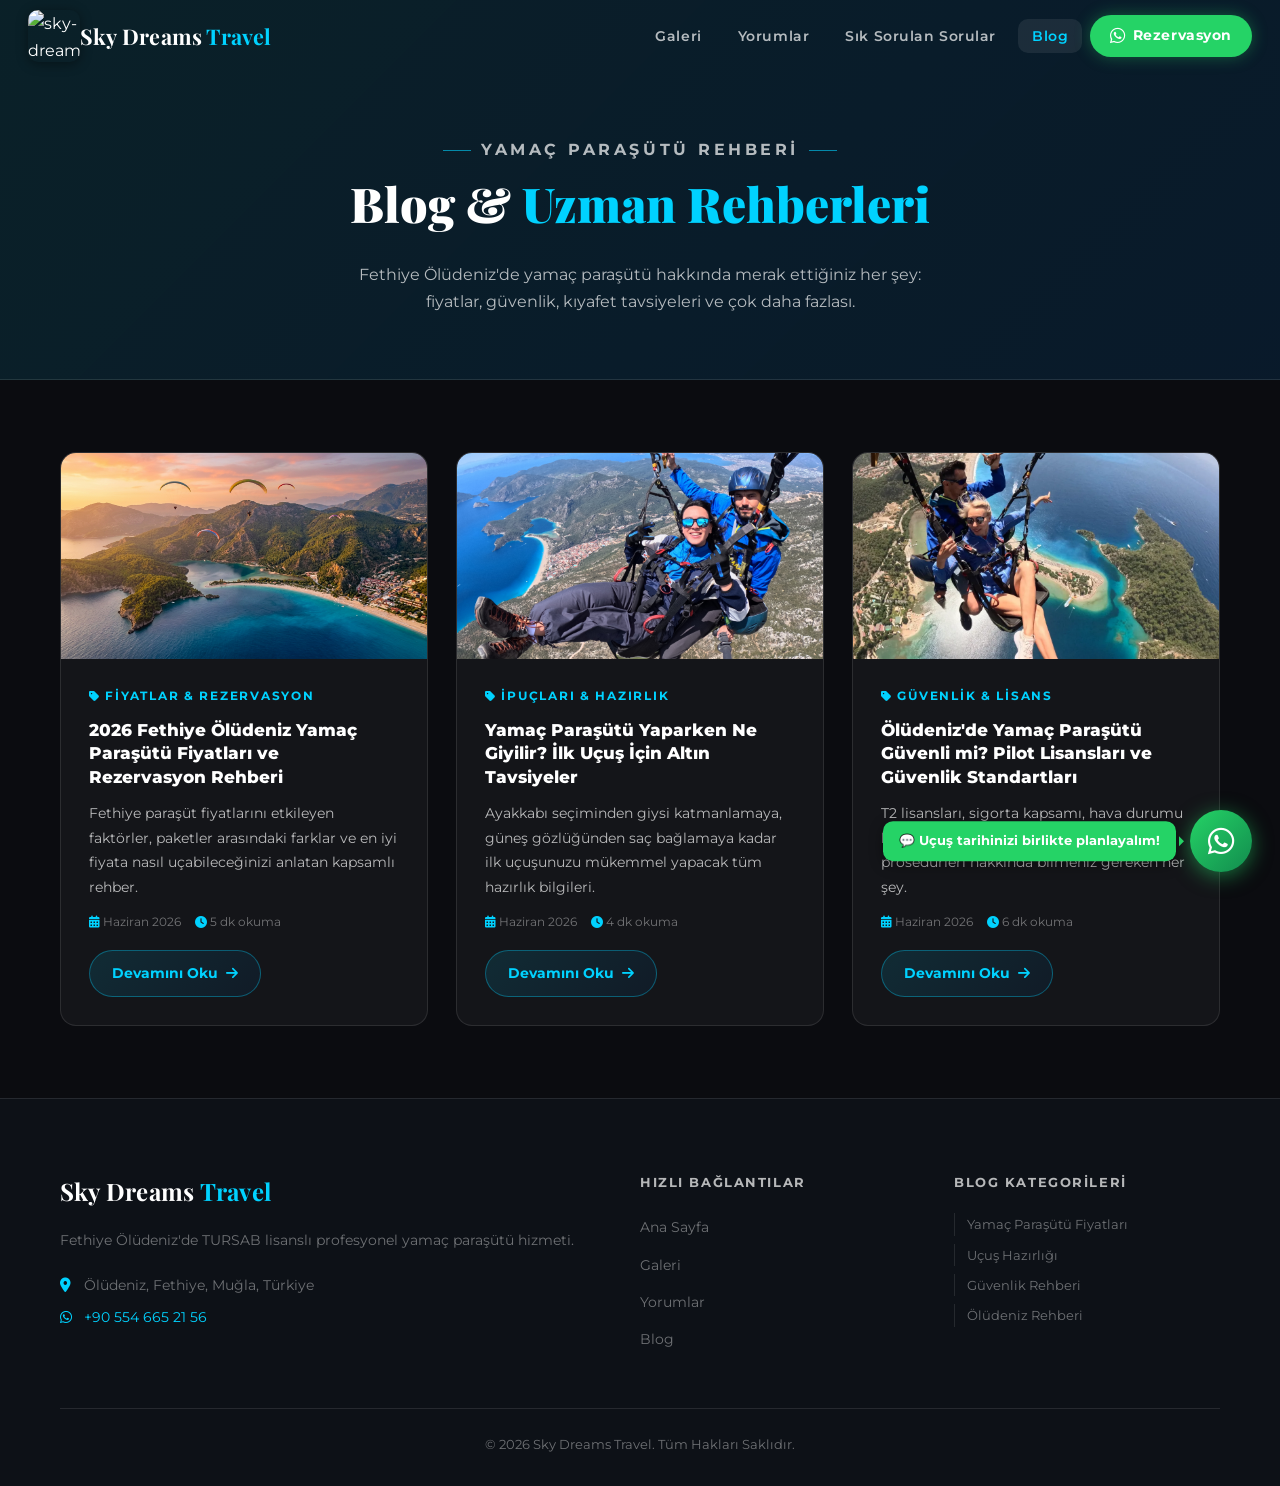
==== blog.html @ 9249b902 "Ilk yukleme" ====
<!DOCTYPE html>
<html lang="tr">
<head>
  <meta charset="UTF-8" />
  <meta name="viewport" content="width=device-width, initial-scale=1.0" />
  <title>Yamaç Paraşütü Blog & Rehberi | Fethiye Ölüdeniz Paragliding | Sky Dreams Travel</title>
  <meta name="description" content="Fethiye Ölüdeniz yamaç paraşütü hakkında her şey: 2026 fiyatları, kıyafet rehberi, güvenlik standartları ve uçuş ipuçları. Sky Dreams Travel uzman blog." />
  <meta name="robots" content="index, follow" />
  <link rel="canonical" href="https://www.skydreamstravel.com/blog.html" />
  <meta property="og:title" content="Yamaç Paraşütü Blog | Fethiye Ölüdeniz Rehberi" />
  <meta property="og:description" content="Ölüdeniz paragliding hakkında fiyatlar, güvenlik, kıyafet ve ipuçları." />
  <meta property="og:url" content="https://www.skydreamstravel.com/blog.html" />
  <meta property="og:type" content="website" />
  <link rel="preconnect" href="https://fonts.googleapis.com" />
  <link rel="preconnect" href="https://fonts.gstatic.com" crossorigin />
  <link href="https://fonts.googleapis.com/css2?family=Montserrat:wght@300;400;600;700;800;900&family=Playfair+Display:wght@700;900&display=swap" rel="stylesheet" />
  <link rel="stylesheet" href="https://cdnjs.cloudflare.com/ajax/libs/font-awesome/6.5.0/css/all.min.css" crossorigin="anonymous" referrerpolicy="no-referrer" />
  <link rel="stylesheet" href="style.css" />
  <link rel="icon" type="image/png" href="assets/favicon.png" />

  <script type="application/ld+json">
  {
    "@context": "https://schema.org",
    "@type": "Blog",
    "name": "Sky Dreams Travel – Yamaç Paraşütü Blog",
    "url": "https://www.skydreamstravel.com/blog.html",
    "description": "Fethiye Ölüdeniz yamaç paraşütü hakkında fiyatlar, güvenlik, kıyafet ve uçuş rehberleri.",
    "publisher": {
      "@type": "Organization",
      "name": "Sky Dreams Travel",
      "url": "https://www.skydreamstravel.com"
    }
  }
  </script>

  <style>
    /* ── Blog-only ek stiller ── */
    .blog-hero {
      background: linear-gradient(135deg, rgba(0,210,255,0.10) 0%, rgba(0,87,163,0.18) 100%);
      border-bottom: 1px solid var(--border);
      padding: calc(var(--nav-h) + 64px) 0 64px;
      text-align: center;
    }
    .blog-hero h1 { font-family: var(--font-display); font-size: clamp(2rem,5vw,3rem); font-weight:900; margin-bottom:16px; }
    .blog-hero p  { color: var(--white-70); font-size:1rem; max-width:580px; margin:0 auto; }

    .blog-grid {
      display: grid;
      grid-template-columns: repeat(auto-fit, minmax(300px,1fr));
      gap: 28px;
      padding: 72px 0;
    }

    .blog-card {
      background: var(--bg-card);
      border: 1px solid var(--border);
      border-radius: var(--radius);
      overflow: hidden;
      transition: var(--transition);
      display: flex;
      flex-direction: column;
    }
    .blog-card:hover {
      border-color: var(--border-glow);
      transform: translateY(-6px);
      box-shadow: var(--shadow-glow);
    }
    .blog-card-img {
      width:100%; aspect-ratio:16/9; object-fit:cover;
      background: linear-gradient(135deg,#071a3a,#0b3d72);
    }
    .blog-card-body { padding: 28px; flex:1; display:flex; flex-direction:column; gap:12px; }
    .blog-card-cat {
      font-size:0.72rem; font-weight:700; letter-spacing:0.15em; text-transform:uppercase;
      color: var(--blue-neon);
    }
    .blog-card-body h2 { font-size:1.05rem; font-weight:800; color:var(--white); line-height:1.4; }
    .blog-card-body p  { font-size:0.88rem; color:var(--white-70); line-height:1.75; flex:1; }
    .blog-card-meta {
      font-size:0.75rem; color:var(--white-40);
      display:flex; align-items:center; gap:14px;
    }
    .blog-card-meta i { color:var(--blue-neon); }
    .btn-read-more {
      display:inline-flex; align-items:center; gap:8px;
      padding:11px 22px; border-radius:var(--radius-pill);
      font-size:0.85rem; font-weight:700;
      background: linear-gradient(135deg,rgba(0,210,255,0.12),rgba(0,87,163,0.10));
      border: 1.5px solid var(--border-glow);
      color: var(--blue-neon);
      transition: var(--transition);
      align-self: flex-start;
      margin-top:6px;
    }
    .btn-read-more:hover {
      background: var(--blue-neon); color: var(--bg-dark);
      box-shadow: 0 0 20px rgba(0,210,255,0.4);
    }
  </style>
</head>
<body>

  <!-- NAVBAR -->
  <header id="header" role="banner">
    <nav class="navbar" aria-label="Ana Navigasyon">
      <a href="index.html" class="nav-logo" aria-label="Sky Dreams Travel Ana Sayfa">
        <img src="assets/logo.png" alt="sky-dreams-travel-logo" width="36" height="36" loading="eager" />
        <span class="logo-text">Sky Dreams <em>Travel</em></span>
      </a>
      <button class="nav-toggle" id="navToggle" aria-label="Menüyü Aç/Kapat" aria-expanded="false" aria-controls="navMenu">
        <span></span><span></span><span></span>
      </button>
      <ul class="nav-menu" id="navMenu" role="menubar">
        <li role="none"><a href="index.html#gallery" role="menuitem">Galeri</a></li>
        <li role="none"><a href="index.html#reviews" role="menuitem">Yorumlar</a></li>
        <li role="none"><a href="index.html#faq" role="menuitem">Sık Sorulan Sorular</a></li>
        <li role="none"><a href="blog.html" role="menuitem" class="active">Blog</a></li>
        <li role="none" class="nav-cta">
          <a href="https://wa.me/905546652156?text=Merhaba%2C%20rezervasyon%20yapmak%20istiyorum." target="_blank" rel="noopener noreferrer" class="btn-whatsapp-nav">
            <i class="fab fa-whatsapp"></i> Rezervasyon
          </a>
        </li>
      </ul>
    </nav>
  </header>

  <!-- BLOG HERO -->
  <div class="blog-hero">
    <div class="container">
      <p class="section-pretitle">Yamaç Paraşütü Rehberi</p>
      <h1>Blog & <span class="accent">Uzman Rehberleri</span></h1>
      <p>Fethiye Ölüdeniz'de yamaç paraşütü hakkında merak ettiğiniz her şey: fiyatlar, güvenlik, kıyafet tavsiyeleri ve çok daha fazlası.</p>
    </div>
  </div>

  <!-- BLOG CARDS -->
  <main id="blog-main">
    <div class="container">
      <div class="blog-grid">

        <!-- Kart 1 -->
        <article class="blog-card reveal" itemscope itemtype="https://schema.org/BlogPosting">
          <img class="blog-card-img" src="assets/gen-1.jpg" alt="Fethiye Ölüdeniz yamaç paraşütü fiyatları 2026 rehberi" loading="lazy" />
          <div class="blog-card-body">
            <span class="blog-card-cat"><i class="fas fa-tag"></i> Fiyatlar & Rezervasyon</span>
            <h2 itemprop="headline">2026 Fethiye Ölüdeniz Yamaç Paraşütü Fiyatları ve Rezervasyon Rehberi</h2>
            <p>Fethiye paraşüt fiyatlarını etkileyen faktörler, paketler arasındaki farklar ve en iyi fiyata nasıl uçabileceğinizi anlatan kapsamlı rehber.</p>
            <div class="blog-card-meta">
              <span><i class="fas fa-calendar-alt"></i> Haziran 2026</span>
              <span><i class="fas fa-clock"></i> 5 dk okuma</span>
            </div>
            <a href="fethiye-yamac-parasutu-fiyatlari-2026.html" class="btn-read-more">Devamını Oku <i class="fas fa-arrow-right"></i></a>
          </div>
        </article>

        <!-- Kart 2 -->
        <article class="blog-card reveal reveal-delay-1" itemscope itemtype="https://schema.org/BlogPosting">
          <img class="blog-card-img" src="assets/gen-3.jpg" alt="Yamaç paraşütü yaparken ne giyilir kıyafet rehberi" loading="lazy" />
          <div class="blog-card-body">
            <span class="blog-card-cat"><i class="fas fa-tag"></i> İpuçları & Hazırlık</span>
            <h2 itemprop="headline">Yamaç Paraşütü Yaparken Ne Giyilir? İlk Uçuş İçin Altın Tavsiyeler</h2>
            <p>Ayakkabı seçiminden giysi katmanlamaya, güneş gözlüğünden saç bağlamaya kadar ilk uçuşunuzu mükemmel yapacak tüm hazırlık bilgileri.</p>
            <div class="blog-card-meta">
              <span><i class="fas fa-calendar-alt"></i> Haziran 2026</span>
              <span><i class="fas fa-clock"></i> 4 dk okuma</span>
            </div>
            <a href="yamac-parasutu-kiyafet-rehberi.html" class="btn-read-more">Devamını Oku <i class="fas fa-arrow-right"></i></a>
          </div>
        </article>

        <!-- Kart 3 -->
        <article class="blog-card reveal reveal-delay-2" itemscope itemtype="https://schema.org/BlogPosting">
          <img class="blog-card-img" src="assets/gen-4.jpg" alt="Ölüdeniz yamaç paraşütü güvenlik standartları pilot lisansları" loading="lazy" />
          <div class="blog-card-body">
            <span class="blog-card-cat"><i class="fas fa-tag"></i> Güvenlik & Lisans</span>
            <h2 itemprop="headline">Ölüdeniz'de Yamaç Paraşütü Güvenli mi? Pilot Lisansları ve Güvenlik Standartları</h2>
            <p>T2 lisansları, sigorta kapsamı, hava durumu kontrolleri ve tandem uçuşta güvenlik prosedürleri hakkında bilmeniz gereken her şey.</p>
            <div class="blog-card-meta">
              <span><i class="fas fa-calendar-alt"></i> Haziran 2026</span>
              <span><i class="fas fa-clock"></i> 6 dk okuma</span>
            </div>
            <a href="oludeniz-yamac-parasutu-guvenli-mi.html" class="btn-read-more">Devamını Oku <i class="fas fa-arrow-right"></i></a>
          </div>
        </article>

      </div>
    </div>
  </main>

  <!-- FOOTER -->
  <footer id="footer" role="contentinfo">
    <div class="container">
      <div class="footer-grid">
        <div class="footer-brand">
          <span class="logo-text footer-logo">Sky Dreams <em>Travel</em></span>
          <p>Fethiye Ölüdeniz'de TURSAB lisanslı profesyonel yamaç paraşütü hizmeti.</p>
          <address>
            <p><i class="fas fa-map-marker-alt"></i> Ölüdeniz, Fethiye, Muğla, Türkiye</p>
            <p><i class="fab fa-whatsapp"></i> <a href="https://wa.me/905546652156" target="_blank" rel="noopener noreferrer">+90 554 665 21 56</a></p>
          </address>
        </div>
        <nav class="footer-nav" aria-label="Footer Navigasyon">
          <h4>Hızlı Bağlantılar</h4>
          <ul>
            <li><a href="index.html">Ana Sayfa</a></li>
            <li><a href="index.html#gallery">Galeri</a></li>
            <li><a href="index.html#reviews">Yorumlar</a></li>
            <li><a href="blog.html">Blog</a></li>
          </ul>
        </nav>
        <div class="footer-keywords">
          <h4>Blog Kategorileri</h4>
          <ul>
            <li>Yamaç Paraşütü Fiyatları</li>
            <li>Uçuş Hazırlığı</li>
            <li>Güvenlik Rehberi</li>
            <li>Ölüdeniz Rehberi</li>
          </ul>
        </div>
      </div>
      <div class="footer-bottom">
        <p>&copy; 2026 Sky Dreams Travel. Tüm Hakları Saklıdır.</p>
      </div>
    </div>
  </footer>

  <a href="https://wa.me/905546652156?text=Merhaba%2C%20rezervasyon%20yapmak%20istiyorum." target="_blank" rel="noopener noreferrer" id="floatingWhatsapp" class="floating-whatsapp" aria-label="WhatsApp">
    <i class="fab fa-whatsapp"></i>
    <span class="floating-whatsapp-tooltip">Hemen Yaz!</span>
  </a>

  <script src="script.js" defer></script>
</body>
</html>
---- style.css ----
/* ════════════════════════════════════════════════════════════
   SKY DREAMS TRAVEL — PREMIUM DARK CSS
   Fethiye Ölüdeniz Paragliding | Mobile-First | Glassmorphism
   ════════════════════════════════════════════════════════════ */

/* ─── CUSTOM PROPERTIES ─────────────────────────────────── */
:root {
  --bg-dark:        #0b0c10;
  --bg-dark-2:      #0d1117;
  --bg-card:        rgba(255, 255, 255, 0.04);
  --bg-card-hover:  rgba(255, 255, 255, 0.08);
  --blue-neon:      #00d2ff;
  --blue-mid:       #0099cc;
  --blue-deep:      #0057a3;
  --gold:           #f5c542;
  --gold-light:     #ffe08a;
  --teal:           #00f5d4;
  --red-accent:     #ff4f5a;
  --white:          #ffffff;
  --white-70:       rgba(255,255,255,0.70);
  --white-40:       rgba(255,255,255,0.40);
  --white-15:       rgba(255,255,255,0.15);
  --white-08:       rgba(255,255,255,0.08);
  --border:         rgba(255,255,255,0.10);
  --border-glow:    rgba(0,210,255,0.35);
  --shadow-card:    0 8px 32px rgba(0,0,0,0.55);
  --shadow-glow:    0 0 28px rgba(0,210,255,0.40), 0 8px 32px rgba(0,0,0,0.60);
  --shadow-gold:    0 0 28px rgba(245,197,66,0.45), 0 8px 32px rgba(0,0,0,0.60);
  --radius:         16px;
  --radius-sm:      10px;
  --radius-pill:    50px;
  --font-body:      'Montserrat', sans-serif;
  --font-display:   'Playfair Display', serif;
  --nav-h:          72px;
  --transition:     all 0.35s cubic-bezier(0.25, 0.46, 0.45, 0.94);
  --whatsapp-green: #25d366;
  --whatsapp-dark:  #128c4e;
}

/* ─── RESET & BASE ───────────────────────────────────────── */
*, *::before, *::after { box-sizing: border-box; margin: 0; padding: 0; }

html {
  scroll-behavior: smooth;
  font-size: 16px;
  -webkit-text-size-adjust: 100%;
}

body {
  font-family: var(--font-body);
  background-color: var(--bg-dark);
  color: var(--white);
  line-height: 1.7;
  overflow-x: hidden;
  -webkit-font-smoothing: antialiased;
}

img { display: block; max-width: 100%; height: auto; }
a { color: inherit; text-decoration: none; }
ul { list-style: none; }
button { cursor: pointer; border: none; background: none; font-family: inherit; }
address { font-style: normal; }
details { list-style: none; }
details summary::-webkit-details-marker { display: none; }
figure { margin: 0; }

/* Screen-reader only */
.sr-only {
  position: absolute; width: 1px; height: 1px;
  padding: 0; margin: -1px; overflow: hidden;
  clip: rect(0,0,0,0); white-space: nowrap; border: 0;
}

/* ─── SCROLLBAR ──────────────────────────────────────────── */
::-webkit-scrollbar { width: 6px; }
::-webkit-scrollbar-track { background: var(--bg-dark); }
::-webkit-scrollbar-thumb { background: var(--blue-neon); border-radius: 3px; }

/* ─── SELECTION ──────────────────────────────────────────── */
::selection { background: var(--blue-neon); color: var(--bg-dark); }

/* ─── UTILITY ────────────────────────────────────────────── */
.container {
  width: 100%;
  max-width: 1200px;
  margin: 0 auto;
  padding: 0 20px;
}

.accent { color: var(--blue-neon); }
.text-muted { color: var(--white-40); }

/* ─── SECTION SHARED ─────────────────────────────────────── */
section {
  padding: 96px 0;
  position: relative;
}

.section-header {
  text-align: center;
  margin-bottom: 60px;
}

.section-pretitle {
  display: inline-block;
  font-size: 0.78rem;
  font-weight: 700;
  letter-spacing: 0.22em;
  text-transform: uppercase;
  color: var(--blue-neon);
  margin-bottom: 14px;
  position: relative;
}
.section-pretitle::before,
.section-pretitle::after {
  content: '';
  position: absolute;
  top: 50%;
  width: 28px;
  height: 1px;
  background: var(--blue-neon);
  opacity: 0.6;
}
.section-pretitle::before { right: calc(100% + 10px); }
.section-pretitle::after  { left:  calc(100% + 10px); }

.section-header h2 {
  font-size: clamp(1.8rem, 4vw, 2.8rem);
  font-weight: 800;
  line-height: 1.2;
  margin-bottom: 16px;
}

.section-desc {
  font-size: 0.95rem;
  color: var(--white-70);
  max-width: 560px;
  margin: 0 auto;
}

/* Scroll-reveal shared */
.reveal {
  opacity: 0;
  transform: translateY(40px);
  transition: opacity 0.7s ease, transform 0.7s ease;
}
.reveal.visible {
  opacity: 1;
  transform: translateY(0);
}
.reveal-delay-1 { transition-delay: 0.1s; }
.reveal-delay-2 { transition-delay: 0.2s; }
.reveal-delay-3 { transition-delay: 0.3s; }
.reveal-delay-4 { transition-delay: 0.4s; }
.reveal-delay-5 { transition-delay: 0.5s; }

/* ════════════════════════════════════════════════════════════
   HEADER / NAVBAR
   ════════════════════════════════════════════════════════════ */
#header {
  position: fixed;
  top: 0; left: 0; right: 0;
  z-index: 1000;
  height: var(--nav-h);
  transition: var(--transition);
}

#header.scrolled {
  background: rgba(11, 12, 16, 0.92);
  backdrop-filter: blur(20px);
  -webkit-backdrop-filter: blur(20px);
  border-bottom: 1px solid var(--border);
  box-shadow: 0 4px 24px rgba(0,0,0,0.4);
}

.navbar {
  display: flex;
  align-items: center;
  justify-content: space-between;
  height: var(--nav-h);
  padding: 0 28px;
  max-width: 1300px;
  margin: 0 auto;
}

.nav-logo {
  display: flex;
  align-items: center;
  z-index: 1001;
}
.nav-logo img {
  height: 52px;
  width: auto;
  max-height: 52px;
  object-fit: contain;
  display: block;
  border-radius: 10px;
  /* JPG logo için arka plan ve kenar yumuşatma */
  box-shadow: 0 2px 12px rgba(0,0,0,0.4);
}

.logo-text {
  font-family: var(--font-display);
  font-size: 1.35rem;
  font-weight: 700;
  color: var(--white);
  letter-spacing: 0.01em;
}
.logo-text em {
  font-style: normal;
  color: var(--blue-neon);
}

.nav-menu {
  display: flex;
  align-items: center;
  gap: 8px;
}

.nav-menu li a {
  font-size: 0.88rem;
  font-weight: 600;
  letter-spacing: 0.04em;
  padding: 8px 14px;
  border-radius: var(--radius-sm);
  color: var(--white-70);
  transition: var(--transition);
}
.nav-menu li a:hover,
.nav-menu li a.active {
  color: var(--blue-neon);
  background: var(--white-08);
}

/* Nav CTA */
.nav-cta a.btn-whatsapp-nav {
  display: flex;
  align-items: center;
  gap: 7px;
  padding: 9px 20px;
  background: var(--whatsapp-green);
  color: var(--white);
  border-radius: var(--radius-pill);
  font-size: 0.88rem;
  font-weight: 700;
  transition: var(--transition);
  box-shadow: 0 0 16px rgba(37,211,102,0.35);
}
.nav-cta a.btn-whatsapp-nav:hover {
  background: var(--whatsapp-dark);
  transform: translateY(-2px);
  box-shadow: 0 4px 24px rgba(37,211,102,0.5);
}
.nav-cta a.btn-whatsapp-nav i { font-size: 1.1rem; }

/* Hamburger */
.nav-toggle {
  display: none;
  flex-direction: column;
  gap: 5px;
  padding: 8px;
  z-index: 1001;
}
.nav-toggle span {
  display: block;
  width: 24px;
  height: 2px;
  background: var(--white);
  border-radius: 2px;
  transition: var(--transition);
}
.nav-toggle.open span:nth-child(1) { transform: translateY(7px) rotate(45deg); }
.nav-toggle.open span:nth-child(2) { opacity: 0; transform: scaleX(0); }
.nav-toggle.open span:nth-child(3) { transform: translateY(-7px) rotate(-45deg); }

/* ════════════════════════════════════════════════════════════
   HERO SECTION
   ════════════════════════════════════════════════════════════ */
#hero {
  position: relative;
  min-height: 100svh;
  display: flex;
  align-items: center;
  justify-content: center;
  overflow: hidden;
  padding: 0;
}

.hero-bg {
  position: absolute;
  inset: 0;
  z-index: 0;
}
.hero-bg-img {
  width: 100%;
  height: 100%;
  object-fit: cover;
  object-position: center 30%;
  /* Placeholder gradient when image is empty */
  background: linear-gradient(
    135deg,
    #040611 0%,
    #071a3a 30%,
    #0b3d72 55%,
    #0d5fa8 75%,
    #00a8cc 100%
  );
  filter: brightness(0.55);
}

.hero-overlay {
  position: absolute;
  inset: 0;
  background: linear-gradient(
    to bottom,
    rgba(11,12,16,0.15) 0%,
    rgba(11,12,16,0.30) 40%,
    rgba(11,12,16,0.80) 80%,
    rgba(11,12,16,1.00) 100%
  );
}

/* Animated floating particles behind hero */
#hero::before {
  content: '';
  position: absolute;
  inset: 0;
  z-index: 1;
  background:
    radial-gradient(ellipse 600px 400px at 20% 30%, rgba(0,210,255,0.08) 0%, transparent 70%),
    radial-gradient(ellipse 400px 300px at 80% 70%, rgba(0,87,163,0.12) 0%, transparent 70%);
  pointer-events: none;
}

.hero-content {
  position: relative;
  z-index: 2;
  text-align: center;
  padding: calc(var(--nav-h) + 40px) 20px 80px;
  max-width: 860px;
  margin: 0 auto;
}

.hero-pretitle {
  font-size: 0.78rem;
  font-weight: 700;
  letter-spacing: 0.28em;
  text-transform: uppercase;
  color: var(--blue-neon);
  margin-bottom: 24px;
  opacity: 0;
  animation: fadeInUp 0.7s ease 0.2s forwards;
}

.hero-h1 {
  font-family: var(--font-display);
  font-size: clamp(2.8rem, 8vw, 5.5rem);
  font-weight: 900;
  line-height: 1.08;
  margin-bottom: 24px;
  color: var(--white);
  opacity: 0;
  animation: fadeInUp 0.8s ease 0.4s forwards;
}
.hero-h1 .accent {
  background: linear-gradient(135deg, var(--blue-neon) 0%, var(--teal) 100%);
  -webkit-background-clip: text;
  -webkit-text-fill-color: transparent;
  background-clip: text;
  filter: drop-shadow(0 0 20px rgba(0,210,255,0.6));
}

.hero-subtitle {
  font-size: clamp(0.95rem, 2vw, 1.15rem);
  color: var(--white-70);
  margin-bottom: 40px;
  line-height: 1.8;
  opacity: 0;
  animation: fadeInUp 0.8s ease 0.6s forwards;
}
.hero-subtitle strong { color: var(--white); }

.hero-actions {
  display: flex;
  gap: 16px;
  justify-content: center;
  flex-wrap: wrap;
  margin-bottom: 48px;
  opacity: 0;
  animation: fadeInUp 0.8s ease 0.8s forwards;
}

/* ─── BUTTONS ────────────────────────────────────────────── */
.btn-primary {
  display: inline-flex;
  align-items: center;
  gap: 10px;
  padding: 16px 36px;
  border-radius: var(--radius-pill);
  font-weight: 800;
  font-size: 1rem;
  letter-spacing: 0.03em;
  transition: var(--transition);
  white-space: nowrap;
}

.btn-whatsapp-hero {
  background: linear-gradient(135deg, #25d366 0%, #128c4e 100%);
  color: var(--white);
  box-shadow: 0 0 24px rgba(37,211,102,0.45), 0 4px 16px rgba(0,0,0,0.4);
}
.btn-whatsapp-hero:hover {
  transform: translateY(-3px) scale(1.03);
  box-shadow: 0 0 40px rgba(37,211,102,0.65), 0 8px 24px rgba(0,0,0,0.5);
}
.btn-whatsapp-hero i { font-size: 1.3rem; }

.btn-secondary {
  display: inline-flex;
  align-items: center;
  gap: 10px;
  padding: 15px 32px;
  border-radius: var(--radius-pill);
  font-weight: 700;
  font-size: 1rem;
  border: 1.5px solid var(--border-glow);
  color: var(--white-70);
  background: var(--white-08);
  backdrop-filter: blur(8px);
  -webkit-backdrop-filter: blur(8px);
  transition: var(--transition);
}
.btn-secondary:hover {
  background: var(--white-15);
  color: var(--blue-neon);
  border-color: var(--blue-neon);
  transform: translateY(-2px);
}

/* Hero Badges */
.hero-badges {
  display: flex;
  justify-content: center;
  gap: 20px;
  flex-wrap: wrap;
  opacity: 0;
  animation: fadeInUp 0.8s ease 1.0s forwards;
}

.badge {
  display: flex;
  align-items: center;
  gap: 8px;
  padding: 10px 20px;
  background: var(--white-08);
  backdrop-filter: blur(12px);
  -webkit-backdrop-filter: blur(12px);
  border: 1px solid var(--border);
  border-radius: var(--radius-pill);
  font-size: 0.82rem;
  font-weight: 600;
  color: var(--white-70);
  transition: var(--transition);
}
.badge i { color: var(--blue-neon); font-size: 1rem; }
.badge:hover { border-color: var(--blue-neon); color: var(--white); }

/* Scroll hint */
.hero-scroll-hint {
  position: absolute;
  bottom: 36px;
  left: 50%;
  transform: translateX(-50%);
  z-index: 2;
}
.hero-scroll-hint span {
  display: block;
  width: 24px;
  height: 40px;
  border: 2px solid var(--white-40);
  border-radius: 12px;
  position: relative;
}
.hero-scroll-hint span::after {
  content: '';
  position: absolute;
  top: 6px;
  left: 50%;
  transform: translateX(-50%);
  width: 4px;
  height: 8px;
  background: var(--blue-neon);
  border-radius: 2px;
  animation: scrollDot 1.8s ease-in-out infinite;
}

/* ════════════════════════════════════════════════════════════
   STATS / COUNTER SECTION
   ════════════════════════════════════════════════════════════ */
#stats {
  padding: 0;
  background: linear-gradient(135deg, rgba(0,210,255,0.06) 0%, rgba(0,87,163,0.10) 100%);
  border-top: 1px solid var(--border);
  border-bottom: 1px solid var(--border);
}

.stats-bar {
  display: flex;
  justify-content: space-around;
  flex-wrap: wrap;
  gap: 0;
  padding: 0;
}

.stat-item {
  flex: 1;
  min-width: 160px;
  text-align: center;
  padding: 44px 24px;
  position: relative;
}
.stat-item:not(:last-child)::after {
  content: '';
  position: absolute;
  right: 0;
  top: 25%;
  height: 50%;
  width: 1px;
  background: var(--border);
}

.stat-number {
  font-family: var(--font-display);
  font-size: clamp(2rem, 5vw, 3rem);
  font-weight: 900;
  color: var(--blue-neon);
  line-height: 1;
  margin-bottom: 8px;
  filter: drop-shadow(0 0 12px rgba(0,210,255,0.5));
}
.stat-label {
  font-size: 0.82rem;
  font-weight: 600;
  letter-spacing: 0.06em;
  text-transform: uppercase;
  color: var(--white-70);
}

/* ════════════════════════════════════════════════════════════
   WHY US — PREMIUM REDESIGN
   ════════════════════════════════════════════════════════════ */
#why-us {
  background: var(--bg-dark-2);
  position: relative;
  overflow: hidden;
  padding-bottom: 112px;
}

/* Dekoratif orb arka planları */
.why-us-bg {
  position: absolute;
  inset: 0;
  pointer-events: none;
  z-index: 0;
}
.why-us-orb {
  position: absolute;
  border-radius: 50%;
  filter: blur(80px);
  opacity: 0;
  transition: opacity 1.2s ease;
}
.why-us-orb--1 {
  width: 600px; height: 600px;
  top: -180px; right: -180px;
  background: radial-gradient(circle, rgba(0,210,255,0.10) 0%, transparent 70%);
}
.why-us-orb--2 {
  width: 400px; height: 400px;
  bottom: -100px; left: -100px;
  background: radial-gradient(circle, rgba(0,87,163,0.14) 0%, transparent 70%);
}
.why-us-orb--3 {
  width: 300px; height: 300px;
  top: 50%; left: 50%;
  transform: translate(-50%, -50%);
  background: radial-gradient(circle, rgba(0,245,212,0.06) 0%, transparent 70%);
}
#why-us.orbs-visible .why-us-orb { opacity: 1; }

/* Section chip (pill label) */
.section-chip {
  display: inline-flex;
  align-items: center;
  gap: 8px;
  padding: 8px 20px;
  border-radius: var(--radius-pill);
  background: linear-gradient(135deg, rgba(0,210,255,0.12), rgba(0,245,212,0.06));
  border: 1px solid rgba(0,210,255,0.30);
  font-size: 0.78rem;
  font-weight: 700;
  letter-spacing: 0.18em;
  text-transform: uppercase;
  color: var(--blue-neon);
  margin-bottom: 20px;
}
.section-chip i { font-size: 0.9rem; }

/* Features grid */
.features-grid {
  display: grid;
  grid-template-columns: repeat(3, 1fr);
  gap: 20px;
  position: relative;
  z-index: 1;
}

/* ─── Feature Card ───────────────────────────────────────── */
.feature-card {
  background: rgba(255,255,255,0.03);
  backdrop-filter: blur(16px);
  -webkit-backdrop-filter: blur(16px);
  border: 1px solid rgba(255,255,255,0.08);
  border-radius: 20px;
  padding: 32px 28px 28px;
  position: relative;
  overflow: hidden;
  display: flex;
  flex-direction: column;
  gap: 16px;
  cursor: default;
  /* Stagger başlangıç durumu — JS ile .fc-visible eklenir */
  opacity: 0;
  transform: translateY(36px);
  transition: opacity 0.6s ease, transform 0.6s cubic-bezier(0.22,1,0.36,1),
              border-color 0.35s ease, box-shadow 0.35s ease, background 0.35s ease;
}
.feature-card.fc-visible {
  opacity: 1;
  transform: translateY(0);
}

/* Hovered parlama çizgisi */
.feature-card::before {
  content: '';
  position: absolute;
  top: 0; left: 10%; right: 10%;
  height: 1px;
  background: linear-gradient(90deg, transparent, var(--blue-neon), transparent);
  opacity: 0;
  transition: opacity 0.4s ease, left 0.4s ease, right 0.4s ease;
}

/* Köşe glow efekti */
.feature-card::after {
  content: '';
  position: absolute;
  inset: -1px;
  border-radius: 21px;
  background: linear-gradient(135deg, rgba(0,210,255,0.0), rgba(0,210,255,0.12), transparent);
  opacity: 0;
  transition: opacity 0.4s ease;
  pointer-events: none;
}

.feature-card:hover {
  background: rgba(255,255,255,0.055);
  border-color: rgba(0,210,255,0.28);
  box-shadow: 0 20px 60px rgba(0,0,0,0.5), 0 0 0 1px rgba(0,210,255,0.10), inset 0 1px 0 rgba(255,255,255,0.06);
  transform: translateY(-8px);
}
.feature-card.fc-visible:hover { transform: translateY(-8px); }
.feature-card:hover::before { opacity: 1; left: 0; right: 0; }
.feature-card:hover::after  { opacity: 1; }

/* Numara rozeti */
.feature-num {
  position: absolute;
  top: 20px; right: 22px;
  font-family: var(--font-display);
  font-size: 3.2rem;
  font-weight: 900;
  color: rgba(0,210,255,0.06);
  line-height: 1;
  letter-spacing: -0.03em;
  transition: color 0.35s ease;
  pointer-events: none;
  user-select: none;
}
.feature-card:hover .feature-num { color: rgba(0,210,255,0.12); }

/* İkon sarmalayıcı + ikon */
.feature-icon-wrap {
  width: fit-content;
}
.feature-icon {
  width: 52px; height: 52px;
  border-radius: 14px;
  background: linear-gradient(135deg, rgba(0,210,255,0.14) 0%, rgba(0,87,163,0.08) 100%);
  border: 1px solid rgba(0,210,255,0.22);
  display: flex; align-items: center; justify-content: center;
  font-size: 1.35rem;
  color: var(--blue-neon);
  transition: var(--transition);
  position: relative;
}
.feature-icon::after {
  content: '';
  position: absolute;
  inset: -3px;
  border-radius: 17px;
  background: linear-gradient(135deg, rgba(0,210,255,0.2), transparent);
  opacity: 0;
  transition: opacity 0.35s ease;
}
.feature-card:hover .feature-icon {
  background: linear-gradient(135deg, rgba(0,210,255,0.22) 0%, rgba(0,87,163,0.15) 100%);
  box-shadow: 0 0 20px rgba(0,210,255,0.35), 0 6px 16px rgba(0,0,0,0.3);
  transform: scale(1.08) rotate(-3deg);
  border-color: rgba(0,210,255,0.45);
}
.feature-card:hover .feature-icon::after { opacity: 1; }

/* Metin alanı */
.feature-body { flex: 1; }
.feature-body h3 {
  font-size: 1.05rem;
  font-weight: 700;
  color: var(--white);
  margin-bottom: 8px;
  transition: color 0.3s ease;
}
.feature-card:hover .feature-body h3 { color: var(--blue-neon); }
.feature-body p {
  font-size: 0.875rem;
  color: var(--white-40);
  line-height: 1.78;
  transition: color 0.3s ease;
}
.feature-card:hover .feature-body p { color: var(--white-70); }

/* ─── Güven Şeridi ───────────────────────────────────────── */
.why-us-trust-strip {
  display: flex;
  align-items: center;
  justify-content: center;
  gap: 0;
  flex-wrap: wrap;
  margin-top: 56px;
  padding: 24px 32px;
  background: rgba(255,255,255,0.03);
  border: 1px solid rgba(255,255,255,0.07);
  border-radius: 18px;
  position: relative;
  z-index: 1;
  /* Başlangıç animasyon durumu */
  opacity: 0;
  transform: translateY(24px);
  transition: opacity 0.7s ease 0.5s, transform 0.7s ease 0.5s;
}
.why-us-trust-strip.ts-visible {
  opacity: 1;
  transform: translateY(0);
}

.trust-item {
  display: flex;
  align-items: center;
  gap: 10px;
  padding: 8px 28px;
  font-size: 0.88rem;
  color: var(--white-70);
}
.trust-item i {
  color: var(--blue-neon);
  font-size: 1.1rem;
  flex-shrink: 0;
}
.trust-item strong { color: var(--white); font-weight: 700; }

.trust-divider {
  width: 1px;
  height: 32px;
  background: rgba(255,255,255,0.10);
  flex-shrink: 0;
}

@media (max-width: 1024px) {
  .features-grid { grid-template-columns: repeat(2, 1fr); }
}

@media (max-width: 640px) {
  .features-grid { grid-template-columns: 1fr; }
  .trust-divider { display: none; }
  .trust-item { padding: 6px 16px; font-size: 0.82rem; }
  .why-us-trust-strip { padding: 20px 16px; gap: 4px 0; }
}

/* ════════════════════════════════════════════════════════════
   PACKAGES
   ════════════════════════════════════════════════════════════ */
#packages {
  background: var(--bg-dark);
  position: relative;
}
#packages::after {
  content: '';
  position: absolute;
  bottom: -1px; left: 0; right: 0;
  height: 2px;
  background: linear-gradient(90deg, transparent, var(--blue-neon), transparent);
  opacity: 0.3;
}

.packages-grid {
  display: grid;
  grid-template-columns: repeat(auto-fit, minmax(290px, 1fr));
  gap: 28px;
  align-items: start;
}

.package-card {
  background: var(--bg-card);
  backdrop-filter: blur(16px);
  -webkit-backdrop-filter: blur(16px);
  border: 1px solid var(--border);
  border-radius: var(--radius);
  padding: 36px 28px;
  position: relative;
  transition: transform 0.4s cubic-bezier(0.25,0.46,0.45,0.94), box-shadow 0.4s ease, border-color 0.4s ease;
  overflow: hidden;
}

.package-card:hover {
  transform: translateY(-10px);
  box-shadow: var(--shadow-glow);
  border-color: var(--border-glow);
}

/* Featured card */
.package-featured {
  background: linear-gradient(160deg, rgba(0,210,255,0.08) 0%, rgba(0,87,163,0.10) 100%);
  border-color: rgba(0,210,255,0.30);
  box-shadow: 0 0 40px rgba(0,210,255,0.12), var(--shadow-card);
}
.package-featured:hover {
  box-shadow: 0 0 60px rgba(0,210,255,0.25), var(--shadow-glow);
}

/* Shimmer top border on featured */
.package-featured::before {
  content: '';
  position: absolute;
  top: 0; left: 0; right: 0;
  height: 2px;
  background: linear-gradient(90deg, var(--blue-neon), var(--teal), var(--blue-neon));
  background-size: 200% 100%;
  animation: shimmerBorder 3s linear infinite;
}

.package-badge {
  display: inline-block;
  font-size: 0.7rem;
  font-weight: 700;
  letter-spacing: 0.12em;
  text-transform: uppercase;
  padding: 4px 14px;
  border-radius: var(--radius-pill);
  background: var(--white-08);
  border: 1px solid var(--border);
  color: var(--white-70);
  margin-bottom: 20px;
}
.badge-gold { background: rgba(245,197,66,0.15); border-color: rgba(245,197,66,0.40); color: var(--gold); }
.badge-red  { background: rgba(255,79,90,0.15);  border-color: rgba(255,79,90,0.40);  color: var(--red-accent); }

.package-icon {
  font-size: 2rem;
  color: var(--blue-neon);
  margin-bottom: 16px;
  transition: var(--transition);
}
.package-card:hover .package-icon { transform: scale(1.15) rotate(-5deg); }
.package-featured .package-icon { color: var(--blue-neon); filter: drop-shadow(0 0 8px var(--blue-neon)); }

.package-name {
  font-size: 1.35rem;
  font-weight: 800;
  margin-bottom: 4px;
  color: var(--white);
}
.package-subtitle {
  font-size: 0.82rem;
  color: var(--blue-neon);
  font-weight: 600;
  letter-spacing: 0.05em;
  margin-bottom: 24px;
  text-transform: uppercase;
}

.package-features {
  list-style: none;
  margin-bottom: 28px;
  display: flex;
  flex-direction: column;
  gap: 12px;
}
.package-features li {
  display: flex;
  align-items: center;
  gap: 10px;
  font-size: 0.9rem;
  color: var(--white-70);
}
.package-features li i.fa-check { color: var(--teal); font-size: 0.8rem; }
.package-features li i.fa-times { color: var(--white-40); font-size: 0.8rem; }
.package-features li i.fa-times ~ * { opacity: 0.5; }

.btn-package {
  display: flex;
  align-items: center;
  justify-content: center;
  gap: 8px;
  width: 100%;
  padding: 14px 24px;
  border-radius: var(--radius-pill);
  font-weight: 700;
  font-size: 0.95rem;
  background: linear-gradient(135deg, rgba(37,211,102,0.15), rgba(18,140,78,0.15));
  border: 1.5px solid rgba(37,211,102,0.4);
  color: #25d366;
  transition: var(--transition);
}
.btn-package:hover {
  background: linear-gradient(135deg, #25d366, #128c4e);
  color: var(--white);
  border-color: #25d366;
  transform: translateY(-2px);
  box-shadow: 0 6px 20px rgba(37,211,102,0.4);
}
.btn-package-gold {
  background: linear-gradient(135deg, rgba(245,197,66,0.15), rgba(245,197,66,0.08));
  border-color: rgba(245,197,66,0.5);
  color: var(--gold);
}
.btn-package-gold:hover {
  background: linear-gradient(135deg, var(--gold), #e5a510);
  color: var(--bg-dark);
  border-color: var(--gold);
  box-shadow: 0 6px 20px rgba(245,197,66,0.4);
}

.packages-note {
  text-align: center;
  margin-top: 36px;
  font-size: 0.88rem;
  color: var(--white-40);
}
.packages-note i { color: var(--blue-neon); margin-right: 6px; }

/* ════════════════════════════════════════════════════════════
   GALLERY — Instagram Kare Grid
   ════════════════════════════════════════════════════════════ */
#gallery {
  background: var(--bg-dark-2);
  overflow: hidden;
}

/* ─── Galeri Wrapper: Üstte 2 video | Altta slider ─── */
.gallery-wrapper {
  display: flex;
  flex-direction: column;
  gap: 12px;
}

/* ─── Satır 1: İki Video Yan Yana ─── */
.gallery-videos-row {
  display: grid;
  grid-template-columns: 1fr 1fr;
  gap: 14px;
  align-items: stretch;
  max-width: 700px;
  margin: 0 auto;
  width: 100%;
}
.gallery-videos-row .gallery-reel {
  flex: 1;
}
.gallery-videos-row .gallery-reel-video {
  aspect-ratio: 9 / 14;
}

/* ─── Satır 2: Fotoğraf Otomatik Slider ─── */
.gallery-photo-slider {
  overflow: hidden;
  border-radius: var(--radius);
  position: relative;
  cursor: grab;
  user-select: none;
  -webkit-user-select: none;
}
.gallery-photo-slider:active { cursor: grabbing; }
.gallery-photo-track {
  display: flex;
  gap: 10px;
  transition: transform 0.6s cubic-bezier(0.25, 0.46, 0.45, 0.94);
  will-change: transform;
}
.gallery-photo-track .insta-item {
  flex: 0 0 calc(33.333% - 7px);
  aspect-ratio: 1 / 1;
  min-width: 0;
}

@media (max-width: 900px) {
  .gallery-videos-row {
    grid-template-columns: 1fr;
    gap: 10px;
  }
  .gallery-photo-track .insta-item {
    flex: 0 0 calc(50% - 5px);
  }
}
@media (max-width: 520px) {
  .gallery-photo-track .insta-item {
    flex: 0 0 calc(100% - 0px);
  }
}

/* Playlist başlık etiketi */
.gallery-playlist-title {
  display: flex;
  align-items: center;
  gap: 8px;
  font-size: 0.82rem;
  font-weight: 700;
  letter-spacing: 0.12em;
  text-transform: uppercase;
  color: var(--blue-neon);
  margin-bottom: 10px;
}
.gallery-playlist-title i { font-size: 0.9rem; }

/* Playlist nav butonları */
.playlist-btn {
  position: absolute;
  top: 50%;
  transform: translateY(-50%);
  z-index: 10;
  width: 36px; height: 36px;
  border-radius: 50%;
  background: rgba(0,0,0,0.65);
  backdrop-filter: blur(6px);
  border: 1px solid rgba(0,210,255,0.35);
  color: var(--white);
  font-size: 0.85rem;
  display: flex; align-items: center; justify-content: center;
  cursor: pointer;
  transition: background 0.2s ease, border-color 0.2s ease;
}
.playlist-btn:hover { background: rgba(0,210,255,0.25); border-color: var(--blue-neon); }
.playlist-prev { left: 10px; }
.playlist-next { right: 10px; }

/* Nokta indikatörler */
.playlist-dots {
  position: absolute;
  bottom: 52px;
  left: 50%;
  transform: translateX(-50%);
  z-index: 10;
  display: flex;
  gap: 6px;
}
.playlist-dot {
  width: 7px; height: 7px;
  border-radius: 50%;
  background: var(--white-40);
  transition: background 0.2s ease, transform 0.2s ease;
  cursor: pointer;
}
.playlist-dot.active {
  background: var(--blue-neon);
  transform: scale(1.3);
}

/* ─── Tekil Reel kartı ───────────────────────────────────── */
.gallery-reel {
  position: relative;
  border-radius: var(--radius);
  overflow: hidden;
  background: #000;
  flex: 1;
  cursor: pointer;
  box-shadow: 0 8px 32px rgba(0,0,0,0.6);
  transition: transform 0.3s ease, box-shadow 0.3s ease;
}
.gallery-reel:hover {
  transform: translateY(-4px);
  box-shadow: 0 12px 40px rgba(0,210,255,0.2), 0 8px 32px rgba(0,0,0,0.7);
}

.gallery-reel-label {
  position: absolute;
  top: 12px;
  left: 12px;
  right: 12px;
  z-index: 5;
  display: inline-flex;
  align-items: center;
  gap: 6px;
  padding: 5px 12px;
  background: rgba(0, 0, 0, 0.70);
  backdrop-filter: blur(8px);
  border: 1px solid rgba(0, 210, 255, 0.30);
  border-radius: var(--radius-pill);
  font-size: 0.70rem;
  font-weight: 700;
  color: var(--blue-neon);
  letter-spacing: 0.06em;
  pointer-events: none;
  white-space: nowrap;
  overflow: hidden;
  text-overflow: ellipsis;
}
.gallery-reel-label i { font-size: 0.75rem; flex-shrink: 0; }

.gallery-reel-video {
  display: block;
  width: 100%;
  aspect-ratio: 9 / 16;
  object-fit: cover;
  background: #000;
}

/* Ses simgesi — alt orta */
.reel-sound-hint {
  position: absolute;
  bottom: 14px;
  right: 14px;
  z-index: 5;
  width: 32px;
  height: 32px;
  border-radius: 50%;
  background: rgba(0,0,0,0.65);
  backdrop-filter: blur(6px);
  display: flex;
  align-items: center;
  justify-content: center;
  color: var(--white-70);
  font-size: 0.85rem;
  transition: color 0.25s ease, background 0.25s ease;
  pointer-events: none;
}
.gallery-reel.sound-on .reel-sound-hint i::before { content: '\f028'; } /* fa-volume-high */
.gallery-reel.sound-on .reel-sound-hint {
  color: var(--blue-neon);
  background: rgba(0,210,255,0.15);
}

@media (max-width: 480px) {
  .gallery-stack-reel,
  .gallery-stack-playlist { max-width: 100%; }
}

/* 3 sütun × 2 satır — her kare 1:1 */
.insta-grid {
  display: grid;
  grid-template-columns: repeat(3, 1fr);
  gap: 4px;
  border-radius: var(--radius);
  overflow: hidden;
}

.insta-item {
  position: relative;
  aspect-ratio: 1 / 1;
  overflow: hidden;
  cursor: pointer;
  background: var(--bg-dark-2);
  /* Çerçeve efekti */
  border: 2px solid rgba(0, 210, 255, 0.18);
  border-radius: 10px;
  box-shadow: 0 4px 18px rgba(0,0,0,0.5), inset 0 0 0 1px rgba(255,255,255,0.05);
  padding: 4px;
}

.insta-item img {
  width: 100%;
  height: 100%;
  object-fit: contain;   /* Orijinal oran, zoom yok */
  display: block;
  border-radius: 7px;
  background: var(--bg-dark-2);
  /* Zoom animasyonu kaldırıldı */
}
.insta-item:hover img { transform: none; }

/* Hover overlay */
.insta-overlay {
  position: absolute;
  inset: 0;
  background: linear-gradient(
    135deg,
    rgba(0, 210, 255, 0.30) 0%,
    rgba(0, 0, 0, 0.55) 100%
  );
  display: flex;
  align-items: center;
  justify-content: center;
  opacity: 0;
  transition: opacity 0.35s ease;
}
.insta-overlay i {
  font-size: 1.8rem;
  color: var(--white);
  filter: drop-shadow(0 2px 8px rgba(0,0,0,0.6));
  transform: scale(0.7);
  transition: transform 0.35s cubic-bezier(0.34, 1.56, 0.64, 1);
}
.insta-item:hover .insta-overlay { opacity: 1; }
.insta-item:hover .insta-overlay i { transform: scale(1); }

/* İnce kenar çerçevesi — Instagram hissi */
.insta-item::before {
  content: '';
  position: absolute;
  inset: 0;
  border: 1px solid rgba(255,255,255,0.06);
  z-index: 1;
  pointer-events: none;
  transition: border-color 0.3s ease;
}
.insta-item:hover::before { border-color: rgba(0,210,255,0.25); }

@media (max-width: 640px) {
  .insta-grid { grid-template-columns: repeat(3, 1fr); gap: 3px; }
}
@media (max-width: 400px) {
  .insta-grid { grid-template-columns: repeat(2, 1fr); }
}

/* ════════════════════════════════════════════════════════════
   REVIEWS
   ════════════════════════════════════════════════════════════ */
#reviews {
  background: var(--bg-dark);
  position: relative;
  overflow: hidden;
}
#reviews::before {
  content: '';
  position: absolute;
  bottom: -100px; left: -100px;
  width: 500px; height: 500px;
  border-radius: 50%;
  background: radial-gradient(circle, rgba(0,210,255,0.04) 0%, transparent 70%);
  pointer-events: none;
}

.reviews-aggregate {
  display: flex;
  align-items: center;
  justify-content: center;
  gap: 12px;
  margin-top: 16px;
  font-size: 0.95rem;
  color: var(--white-70);
}
.stars { color: var(--gold); letter-spacing: 2px; }

.reviews-grid {
  display: grid;
  grid-template-columns: repeat(auto-fit, minmax(280px, 1fr));
  gap: 24px;
}

.review-card {
  background: var(--bg-card);
  backdrop-filter: blur(12px);
  -webkit-backdrop-filter: blur(12px);
  border: 1px solid var(--border);
  border-radius: var(--radius);
  padding: 32px 28px;
  transition: var(--transition);
  position: relative;
}
.review-card::before {
  content: '"';
  position: absolute;
  top: 16px; right: 24px;
  font-size: 5rem;
  font-family: var(--font-display);
  color: var(--blue-neon);
  opacity: 0.10;
  line-height: 1;
  pointer-events: none;
}
.review-card:hover {
  border-color: var(--border-glow);
  transform: translateY(-4px);
  box-shadow: var(--shadow-glow);
}

/* Yeni kart yapısı */
.review-card-top {
  display: flex;
  align-items: flex-start;
  gap: 14px;
  margin-bottom: 20px;
}

.review-avatar {
  width: 56px; height: 56px;
  border-radius: 50%;
  object-fit: cover;
  border: 2px solid rgba(0,210,255,0.35);
  flex-shrink: 0;
}

.review-meta {
  flex: 1;
  display: flex;
  flex-direction: column;
  gap: 3px;
}
.review-meta strong {
  font-size: 0.97rem;
  font-weight: 700;
  color: var(--white);
}
.review-location {
  font-size: 0.78rem;
  color: var(--white-40);
  display: flex;
  align-items: center;
  gap: 4px;
}
.review-location i { font-size: 0.7rem; color: var(--blue-neon); }

.review-stars { color: var(--gold); font-size: 0.78rem; margin-top: 2px; letter-spacing: 1px; }

.review-badge {
  font-size: 0.68rem;
  font-weight: 700;
  color: var(--teal);
  white-space: nowrap;
  display: flex;
  align-items: center;
  gap: 4px;
  padding: 4px 10px;
  background: rgba(0,245,212,0.08);
  border: 1px solid rgba(0,245,212,0.2);
  border-radius: var(--radius-pill);
  flex-shrink: 0;
  align-self: flex-start;
}
.review-badge i { font-size: 0.7rem; }

.review-card blockquote {
  margin-bottom: 20px;
  border-left: 2px solid var(--border-glow);
  padding-left: 16px;
}
.review-card blockquote p {
  font-size: 0.9rem;
  color: var(--white-70);
  line-height: 1.85;
  font-style: italic;
}

.review-footer-tag {
  font-size: 0.75rem;
  color: var(--white-40);
  display: flex;
  align-items: center;
  gap: 6px;
  padding-top: 16px;
  border-top: 1px solid var(--border);
}
.review-footer-tag i { color: var(--blue-neon); font-size: 0.8rem; }

/* ════════════════════════════════════════════════════════════
   FAQ
   ════════════════════════════════════════════════════════════ */
#faq {
  background: var(--bg-dark-2);
}

.faq-list {
  max-width: 780px;
  margin: 0 auto;
  display: flex;
  flex-direction: column;
  gap: 12px;
}

.faq-item {
  background: var(--bg-card);
  backdrop-filter: blur(12px);
  -webkit-backdrop-filter: blur(12px);
  border: 1px solid var(--border);
  border-radius: var(--radius-sm);
  overflow: hidden;
  transition: border-color 0.3s ease;
}
.faq-item[open] { border-color: var(--border-glow); }

.faq-item summary {
  display: flex;
  align-items: center;
  justify-content: space-between;
  gap: 16px;
  padding: 22px 24px;
  cursor: pointer;
  transition: background 0.3s ease;
  user-select: none;
  -webkit-user-select: none;
}
.faq-item summary:hover { background: var(--white-08); }

.faq-item summary h3 {
  font-size: 0.97rem;
  font-weight: 600;
  color: var(--white-70);
  transition: color 0.3s ease;
  flex: 1;
}
.faq-item[open] summary h3 { color: var(--blue-neon); }

.faq-item summary i {
  font-size: 0.8rem;
  color: var(--blue-neon);
  transition: transform 0.3s ease;
  flex-shrink: 0;
}
.faq-item[open] summary i { transform: rotate(45deg); }

.faq-item > p {
  padding: 0 24px 24px;
  font-size: 0.9rem;
  color: var(--white-70);
  line-height: 1.8;
  border-top: 1px solid var(--border);
  padding-top: 16px;
}

/* ════════════════════════════════════════════════════════════
   CTA SECTION
   ════════════════════════════════════════════════════════════ */
#cta-section {
  background: linear-gradient(
    135deg,
    rgba(0,210,255,0.06) 0%,
    rgba(0,87,163,0.12) 50%,
    rgba(0,245,212,0.06) 100%
  );
  border-top: 1px solid var(--border);
  border-bottom: 1px solid var(--border);
  padding: 100px 0;
}

.cta-box {
  text-align: center;
  max-width: 680px;
  margin: 0 auto;
}
.cta-box h2 {
  font-family: var(--font-display);
  font-size: clamp(2rem, 5vw, 3.2rem);
  font-weight: 900;
  line-height: 1.2;
  margin-bottom: 20px;
}
.cta-box p {
  font-size: 1rem;
  color: var(--white-70);
  margin-bottom: 36px;
}

.btn-cta-whatsapp {
  font-size: 1.1rem;
  padding: 18px 44px;
  background: linear-gradient(135deg, #25d366, #128c4e);
  color: var(--white);
  box-shadow: 0 0 40px rgba(37,211,102,0.4), 0 8px 32px rgba(0,0,0,0.5);
}
.btn-cta-whatsapp:hover {
  transform: translateY(-4px) scale(1.04);
  box-shadow: 0 0 60px rgba(37,211,102,0.6), 0 12px 40px rgba(0,0,0,0.6);
}
.btn-cta-whatsapp i { font-size: 1.4rem; }

/* ════════════════════════════════════════════════════════════
   FOOTER
   ════════════════════════════════════════════════════════════ */
#footer {
  background: var(--bg-dark-2);
  border-top: 1px solid var(--border);
  padding: 72px 0 0;
}

.footer-grid {
  display: grid;
  grid-template-columns: 2fr 1fr 1fr;
  gap: 48px;
  padding-bottom: 56px;
  border-bottom: 1px solid var(--border);
}

.footer-brand .footer-logo {
  display: block;
  font-size: 1.5rem;
  margin-bottom: 16px;
}
.footer-brand p {
  font-size: 0.88rem;
  color: var(--white-40);
  line-height: 1.75;
  margin-bottom: 20px;
}
.footer-brand address p {
  font-size: 0.88rem;
  color: var(--white-40);
  margin-bottom: 8px;
  display: flex;
  align-items: center;
  gap: 8px;
}
.footer-brand address a { color: var(--blue-neon); transition: opacity 0.2s; }
.footer-brand address a:hover { opacity: 0.8; }
.footer-brand address i { color: var(--blue-neon); width: 16px; }

.footer-nav h4,
.footer-keywords h4 {
  font-size: 0.82rem;
  font-weight: 700;
  letter-spacing: 0.12em;
  text-transform: uppercase;
  color: var(--white-70);
  margin-bottom: 20px;
}

.footer-nav ul { display: flex; flex-direction: column; gap: 10px; }
.footer-nav ul li a {
  font-size: 0.9rem;
  color: var(--white-40);
  transition: color 0.2s;
}
.footer-nav ul li a:hover { color: var(--blue-neon); }

.footer-keywords ul { display: flex; flex-direction: column; gap: 8px; }
.footer-keywords ul li {
  font-size: 0.82rem;
  color: var(--white-40);
  padding-left: 12px;
  border-left: 1px solid var(--border);
}

.footer-bottom {
  padding: 24px 0;
  text-align: center;
}
.footer-bottom p {
  font-size: 0.82rem;
  color: var(--white-40);
  margin-bottom: 6px;
}
.footer-seo-text { opacity: 0.5; }

/* ════════════════════════════════════════════════════════════
   FLOATING WHATSAPP BUTTON
   ════════════════════════════════════════════════════════════ */
.floating-whatsapp {
  position: fixed;
  bottom: 28px;
  right: 28px;
  z-index: 999;
  width: 62px;
  height: 62px;
  border-radius: 50%;
  background: linear-gradient(135deg, #25d366, #128c4e);
  color: var(--white);
  display: flex;
  align-items: center;
  justify-content: center;
  font-size: 1.9rem;
  box-shadow: 0 4px 20px rgba(37,211,102,0.5);
  animation: waPulse 2.4s ease-in-out infinite;
  transition: transform 0.3s ease, box-shadow 0.3s ease;
}
.floating-whatsapp:hover {
  transform: scale(1.12);
  box-shadow: 0 6px 30px rgba(37,211,102,0.7);
  animation-play-state: paused;
}

/* Tooltip bubble */
.floating-whatsapp-tooltip {
  position: absolute;
  right: calc(100% + 14px);
  top: 50%;
  transform: translateY(-50%) scale(0.85);
  background: #25d366;
  color: var(--white);
  font-family: var(--font-body);
  font-size: 0.8rem;
  font-weight: 700;
  padding: 9px 16px;
  border-radius: var(--radius-sm);
  white-space: nowrap;
  pointer-events: none;
  opacity: 0;
  transition: opacity 0.3s ease, transform 0.3s ease;
  box-shadow: 0 4px 14px rgba(0,0,0,0.4);
}
.floating-whatsapp-tooltip::after {
  content: '';
  position: absolute;
  right: -8px;
  top: 50%;
  transform: translateY(-50%);
  border: 5px solid transparent;
  border-left-color: #25d366;
  border-right: none;
}

.floating-whatsapp-tooltip.show {
  opacity: 1;
  transform: translateY(-50%) scale(1);
}

/* ════════════════════════════════════════════════════════════
   KEYFRAME ANIMATIONS
   ════════════════════════════════════════════════════════════ */
@keyframes fadeInUp {
  from { opacity: 0; transform: translateY(30px); }
  to   { opacity: 1; transform: translateY(0); }
}

@keyframes scrollDot {
  0%   { opacity: 1; transform: translateX(-50%) translateY(0); }
  80%  { opacity: 0; transform: translateX(-50%) translateY(14px); }
  100% { opacity: 0; transform: translateX(-50%) translateY(14px); }
}

@keyframes waPulse {
  0%, 100% { box-shadow: 0 0 0 0 rgba(37,211,102,0.6); }
  50%       { box-shadow: 0 0 0 14px rgba(37,211,102,0); }
}

@keyframes shimmerBorder {
  0%   { background-position: 0% 0%; }
  100% { background-position: 200% 0%; }
}

/* ════════════════════════════════════════════════════════════
   RESPONSIVE — TABLET  (max 1024px)
   ════════════════════════════════════════════════════════════ */
@media (max-width: 1024px) {
  .footer-grid { grid-template-columns: 1fr 1fr; }
  .footer-brand { grid-column: 1 / -1; }
  .gallery-grid { grid-template-columns: repeat(3, 1fr); }
  .gallery-item--large { grid-column: 1 / 3; }
}

/* ════════════════════════════════════════════════════════════
   RESPONSIVE — MOBILE  (max 768px)
   ════════════════════════════════════════════════════════════ */
@media (max-width: 768px) {
  :root { --nav-h: 64px; }

  section { padding: 72px 0; }

  /* NAV MOBILE */
  .nav-toggle { display: flex; }

  .nav-menu {
    position: fixed;
    top: 0; right: 0; bottom: 0;
    width: 280px;
    background: rgba(11,12,16,0.97);
    backdrop-filter: blur(20px);
    -webkit-backdrop-filter: blur(20px);
    flex-direction: column;
    align-items: stretch;
    justify-content: center;
    gap: 4px;
    padding: 24px;
    border-left: 1px solid var(--border);
    transform: translateX(100%);
    transition: transform 0.4s cubic-bezier(0.25,0.46,0.45,0.94);
    z-index: 1000;
  }
  .nav-menu.open { transform: translateX(0); }

  .nav-menu li a {
    display: block;
    padding: 14px 20px;
    font-size: 1rem;
    border-radius: var(--radius-sm);
  }
  .nav-cta a.btn-whatsapp-nav {
    justify-content: center;
    margin-top: 12px;
    padding: 14px 20px;
  }

  /* HERO */
  .hero-h1 { font-size: clamp(2.2rem, 10vw, 3.5rem); }
  .hero-actions { flex-direction: column; align-items: center; }
  .btn-primary, .btn-secondary { width: 100%; max-width: 320px; justify-content: center; }

  /* STATS */
  .stats-bar { flex-direction: column; }
  .stat-item::after { display: none; }
  .stat-item { padding: 28px 24px; border-bottom: 1px solid var(--border); }
  .stat-item:last-child { border-bottom: none; }

  /* GALLERY */
  .gallery-grid { grid-template-columns: repeat(2, 1fr); }
  .gallery-item--large { grid-column: 1 / -1; grid-row: auto; aspect-ratio: 16/9; }

  /* FOOTER */
  .footer-grid { grid-template-columns: 1fr; gap: 36px; }

  /* FLOATING WA */
  .floating-whatsapp { bottom: 20px; right: 20px; width: 56px; height: 56px; font-size: 1.7rem; }
}

/* ════════════════════════════════════════════════════════════
   RESPONSIVE — SMALL MOBILE  (max 480px)
   ════════════════════════════════════════════════════════════ */
@media (max-width: 480px) {
  .hero-badges { flex-direction: column; align-items: center; }
  .features-grid { grid-template-columns: 1fr; }
  .packages-grid { grid-template-columns: 1fr; }
  .gallery-grid { grid-template-columns: 1fr; }
  .gallery-item--large { aspect-ratio: 4/3; }
  .reviews-grid { grid-template-columns: 1fr; }
  .section-pretitle::before, .section-pretitle::after { display: none; }
}

/* ─── REDUCED MOTION ─────────────────────────────────────── */
@media (prefers-reduced-motion: reduce) {
  *, *::before, *::after {
    animation-duration: 0.01ms !important;
    animation-iteration-count: 1 !important;
    transition-duration: 0.01ms !important;
  }
  html { scroll-behavior: auto; }
}
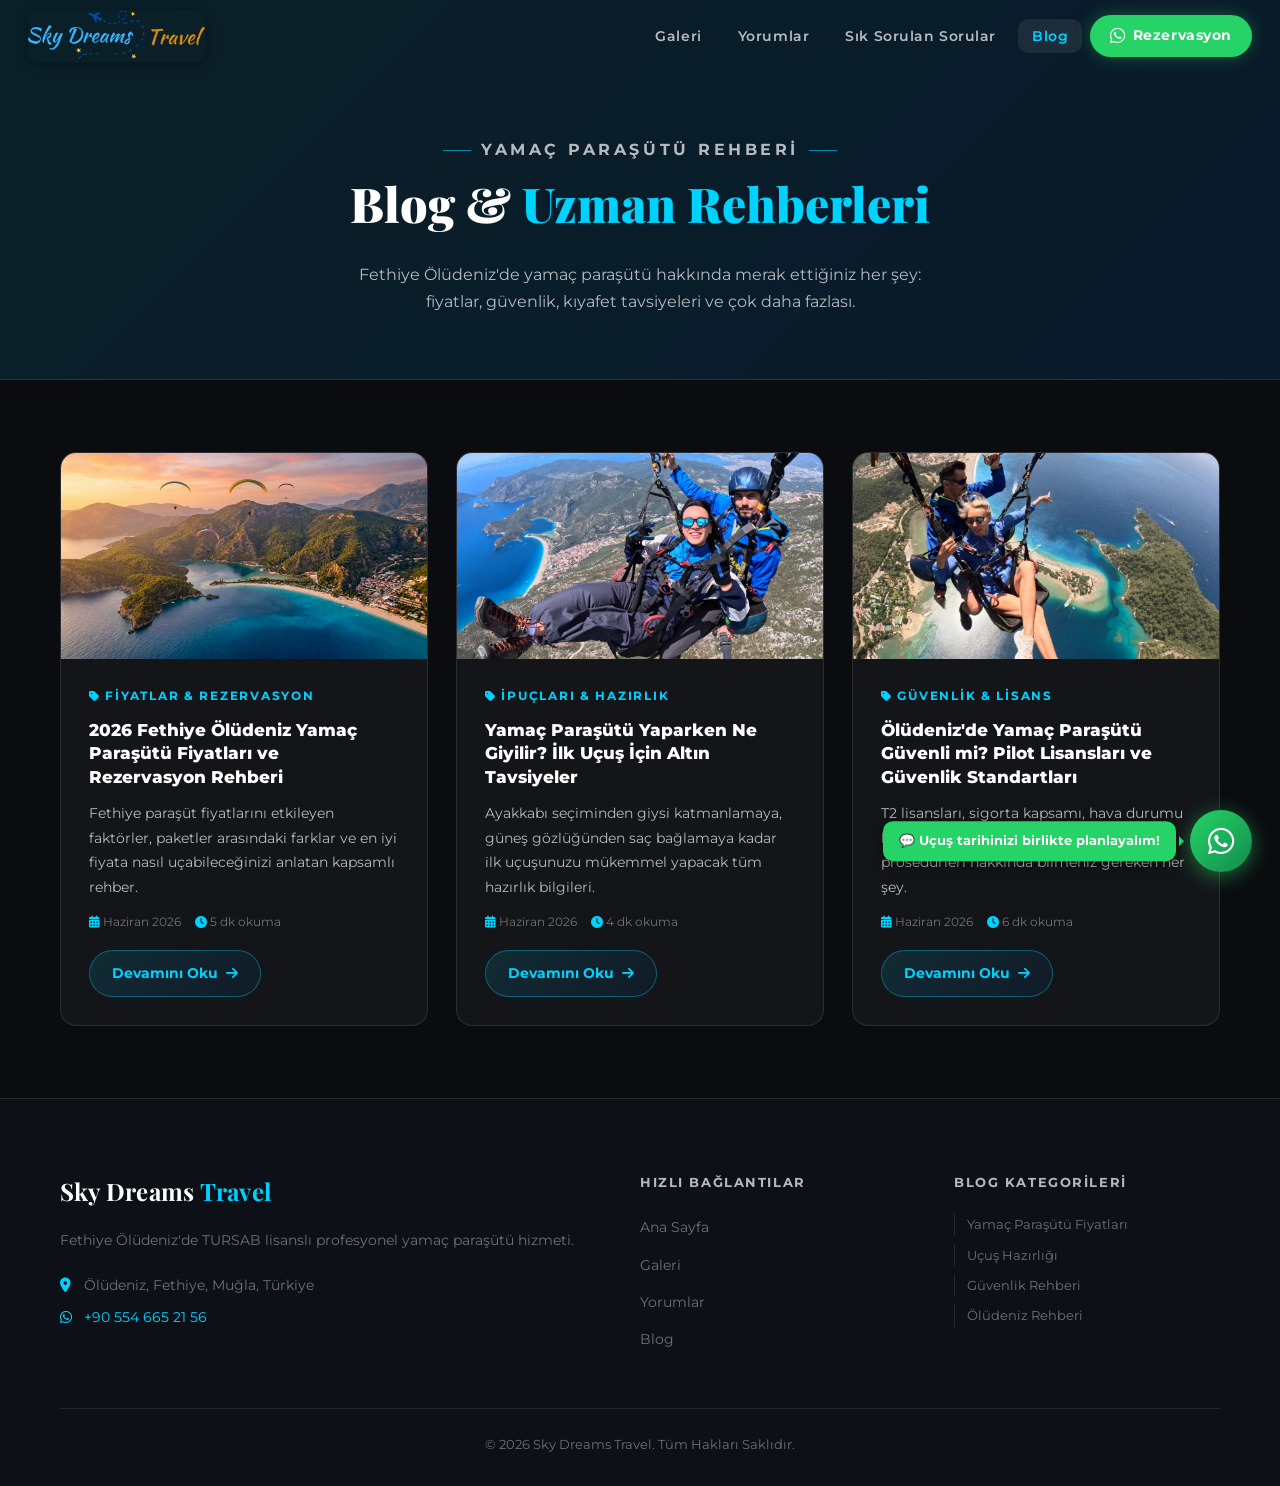
==== commit 47a8e857: "Site güncellendi" ====
--- a/blog.html
+++ b/blog.html
@@ -104,8 +104,7 @@
   <header id="header" role="banner">
     <nav class="navbar" aria-label="Ana Navigasyon">
       <a href="index.html" class="nav-logo" aria-label="Sky Dreams Travel Ana Sayfa">
-        <img src="assets/logo.png" alt="sky-dreams-travel-logo" width="36" height="36" loading="eager" />
-        <span class="logo-text">Sky Dreams <em>Travel</em></span>
+        <img src="assets/sky-logo.jpg" alt="sky-dreams-travel-fethiye-paragliding-logo" loading="eager" />
       </a>
       <button class="nav-toggle" id="navToggle" aria-label="Menüyü Aç/Kapat" aria-expanded="false" aria-controls="navMenu">
         <span></span><span></span><span></span>
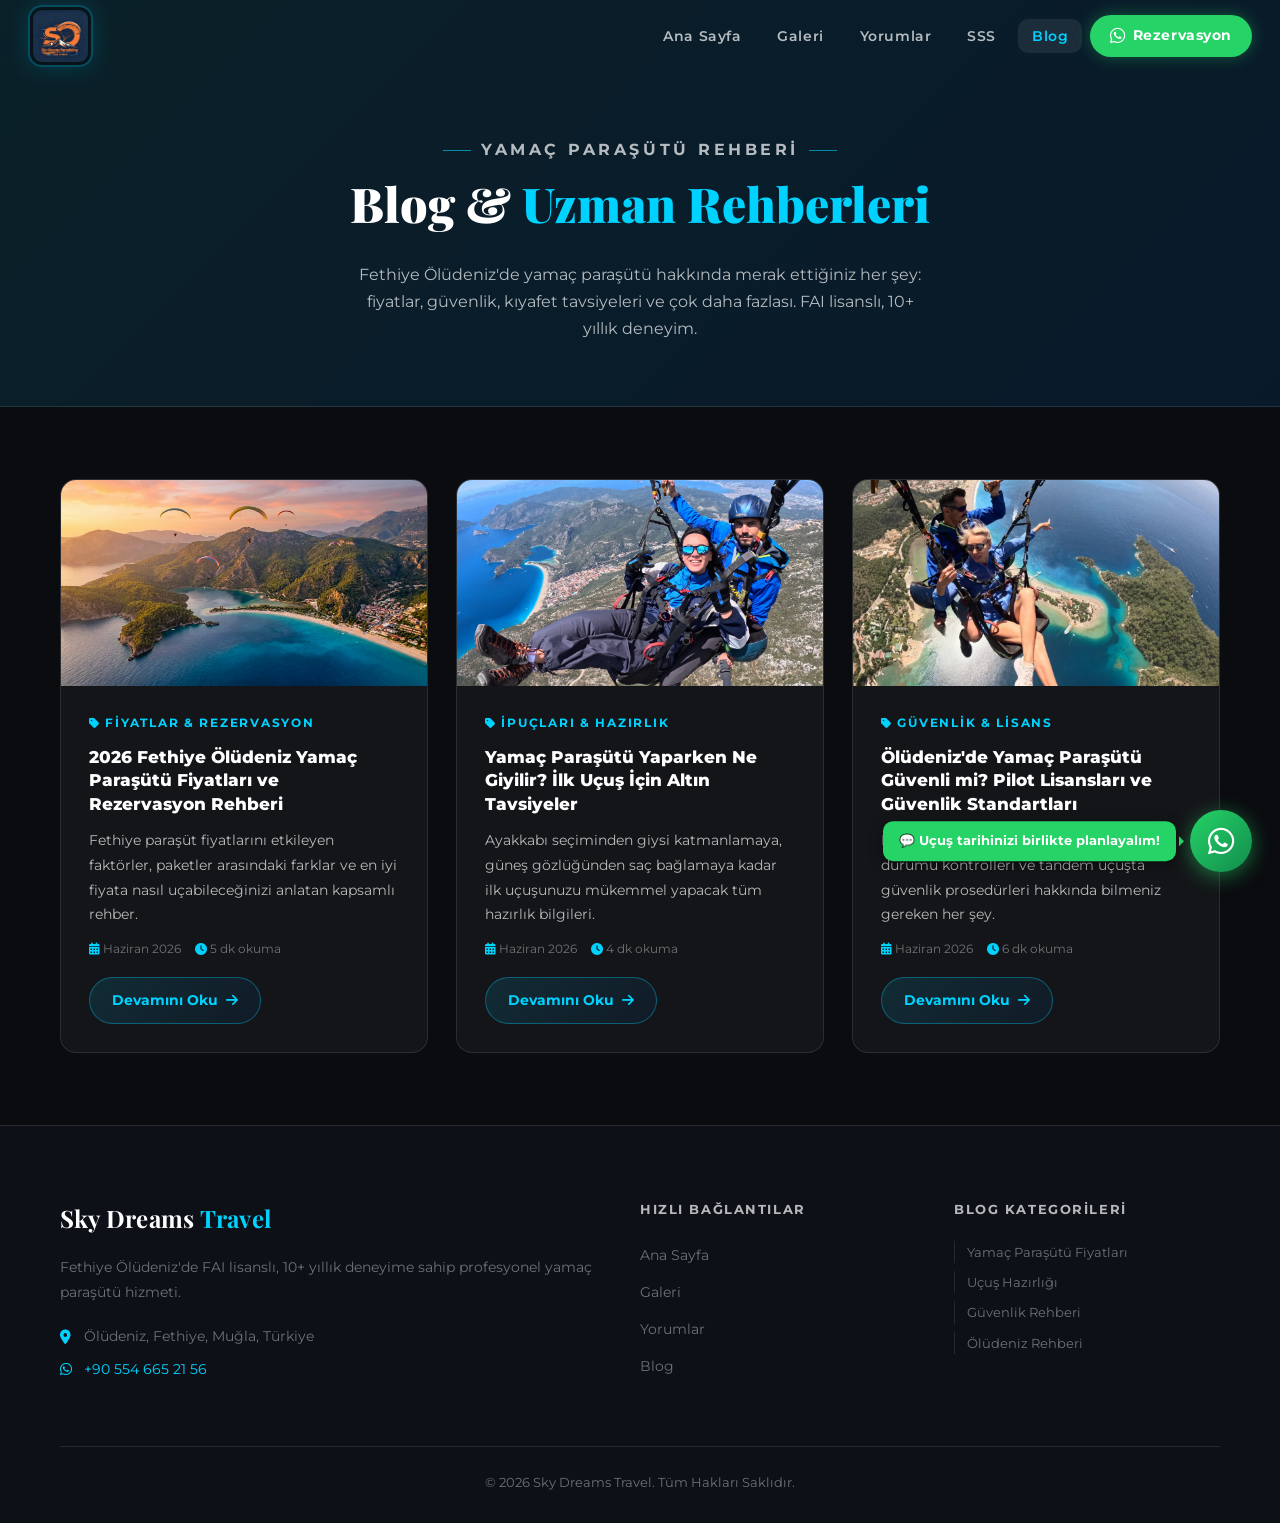
==== commit e99d3198: "güncelleme" ====
--- a/blog.html
+++ b/blog.html
@@ -4,11 +4,11 @@
   <meta charset="UTF-8" />
   <meta name="viewport" content="width=device-width, initial-scale=1.0" />
   <title>Yamaç Paraşütü Blog & Rehberi | Fethiye Ölüdeniz Paragliding | Sky Dreams Travel</title>
-  <meta name="description" content="Fethiye Ölüdeniz yamaç paraşütü hakkında her şey: 2026 fiyatları, kıyafet rehberi, güvenlik standartları ve uçuş ipuçları. Sky Dreams Travel uzman blog." />
+  <meta name="description" content="Fethiye Ölüdeniz yamaç paraşütü hakkında her şey: 2026 fiyatları, kıyafet rehberi, güvenlik standartları ve uçuş ipuçları. FAI lisanslı, 10+ yıl deneyimli Sky Dreams Travel uzman blog." />
   <meta name="robots" content="index, follow" />
   <link rel="canonical" href="https://www.skydreamstravel.com/blog.html" />
   <meta property="og:title" content="Yamaç Paraşütü Blog | Fethiye Ölüdeniz Rehberi" />
-  <meta property="og:description" content="Ölüdeniz paragliding hakkında fiyatlar, güvenlik, kıyafet ve ipuçları." />
+  <meta property="og:description" content="Ölüdeniz paragliding hakkında fiyatlar, güvenlik, kıyafet ve ipuçları. FAI lisanslı, 10+ yıl deneyim." />
   <meta property="og:url" content="https://www.skydreamstravel.com/blog.html" />
   <meta property="og:type" content="website" />
   <link rel="preconnect" href="https://fonts.googleapis.com" />
@@ -24,7 +24,7 @@
     "@type": "Blog",
     "name": "Sky Dreams Travel – Yamaç Paraşütü Blog",
     "url": "https://www.skydreamstravel.com/blog.html",
-    "description": "Fethiye Ölüdeniz yamaç paraşütü hakkında fiyatlar, güvenlik, kıyafet ve uçuş rehberleri.",
+    "description": "Fethiye Ölüdeniz yamaç paraşütü hakkında fiyatlar, güvenlik, kıyafet ve uçuş rehberleri. FAI lisanslı, 10+ yıl deneyim.",
     "publisher": {
       "@type": "Organization",
       "name": "Sky Dreams Travel",
@@ -99,6 +99,7 @@
   </style>
 </head>
 <body>
+  <div class="nav-overlay" id="navOverlay"></div>
 
   <!-- NAVBAR -->
   <header id="header" role="banner">
@@ -107,12 +108,15 @@
         <img src="assets/sky-logo.jpg" alt="sky-dreams-travel-fethiye-paragliding-logo" loading="eager" />
       </a>
       <button class="nav-toggle" id="navToggle" aria-label="Menüyü Aç/Kapat" aria-expanded="false" aria-controls="navMenu">
-        <span></span><span></span><span></span>
+        <span class="nav-toggle-inner">
+          <span></span><span></span><span></span>
+        </span>
       </button>
       <ul class="nav-menu" id="navMenu" role="menubar">
+        <li role="none"><a href="index.html" role="menuitem">Ana Sayfa</a></li>
         <li role="none"><a href="index.html#gallery" role="menuitem">Galeri</a></li>
         <li role="none"><a href="index.html#reviews" role="menuitem">Yorumlar</a></li>
-        <li role="none"><a href="index.html#faq" role="menuitem">Sık Sorulan Sorular</a></li>
+        <li role="none"><a href="index.html#faq" role="menuitem">SSS</a></li>
         <li role="none"><a href="blog.html" role="menuitem" class="active">Blog</a></li>
         <li role="none" class="nav-cta">
           <a href="https://wa.me/905546652156?text=Merhaba%2C%20rezervasyon%20yapmak%20istiyorum." target="_blank" rel="noopener noreferrer" class="btn-whatsapp-nav">
@@ -128,7 +132,7 @@
     <div class="container">
       <p class="section-pretitle">Yamaç Paraşütü Rehberi</p>
       <h1>Blog & <span class="accent">Uzman Rehberleri</span></h1>
-      <p>Fethiye Ölüdeniz'de yamaç paraşütü hakkında merak ettiğiniz her şey: fiyatlar, güvenlik, kıyafet tavsiyeleri ve çok daha fazlası.</p>
+      <p>Fethiye Ölüdeniz'de yamaç paraşütü hakkında merak ettiğiniz her şey: fiyatlar, güvenlik, kıyafet tavsiyeleri ve çok daha fazlası. FAI lisanslı, 10+ yıllık deneyim.</p>
     </div>
   </div>
 
@@ -173,7 +177,7 @@
           <div class="blog-card-body">
             <span class="blog-card-cat"><i class="fas fa-tag"></i> Güvenlik & Lisans</span>
             <h2 itemprop="headline">Ölüdeniz'de Yamaç Paraşütü Güvenli mi? Pilot Lisansları ve Güvenlik Standartları</h2>
-            <p>T2 lisansları, sigorta kapsamı, hava durumu kontrolleri ve tandem uçuşta güvenlik prosedürleri hakkında bilmeniz gereken her şey.</p>
+            <p>FAI T2 lisansları, sigorta kapsamı, hava durumu kontrolleri ve tandem uçuşta güvenlik prosedürleri hakkında bilmeniz gereken her şey.</p>
             <div class="blog-card-meta">
               <span><i class="fas fa-calendar-alt"></i> Haziran 2026</span>
               <span><i class="fas fa-clock"></i> 6 dk okuma</span>
@@ -192,7 +196,7 @@
       <div class="footer-grid">
         <div class="footer-brand">
           <span class="logo-text footer-logo">Sky Dreams <em>Travel</em></span>
-          <p>Fethiye Ölüdeniz'de TURSAB lisanslı profesyonel yamaç paraşütü hizmeti.</p>
+          <p>Fethiye Ölüdeniz'de FAI lisanslı, 10+ yıllık deneyime sahip profesyonel yamaç paraşütü hizmeti.</p>
           <address>
             <p><i class="fas fa-map-marker-alt"></i> Ölüdeniz, Fethiye, Muğla, Türkiye</p>
             <p><i class="fab fa-whatsapp"></i> <a href="https://wa.me/905546652156" target="_blank" rel="noopener noreferrer">+90 554 665 21 56</a></p>
--- a/style.css
+++ b/style.css
@@ -189,14 +189,22 @@
   z-index: 1001;
 }
 .nav-logo img {
-  height: 52px;
+  height: 62px;
   width: auto;
-  max-height: 52px;
+  max-height: 62px;
   object-fit: contain;
   display: block;
-  border-radius: 10px;
-  /* JPG logo için arka plan ve kenar yumuşatma */
-  box-shadow: 0 2px 12px rgba(0,0,0,0.4);
+  border-radius: 14px;
+  border: 2.5px solid rgba(0, 210, 255, 0.30);
+  background: rgba(0, 0, 0, 0.35);
+  padding: 3px;
+  box-shadow: 0 2px 20px rgba(0,210,255,0.25), 0 4px 16px rgba(0,0,0,0.5);
+  transition: border-color 0.3s ease, box-shadow 0.3s ease, transform 0.3s ease;
+}
+.nav-logo:hover img {
+  border-color: rgba(0, 210, 255, 0.7);
+  box-shadow: 0 0 30px rgba(0,210,255,0.4), 0 6px 20px rgba(0,0,0,0.6);
+  transform: scale(1.03);
 }
 
 .logo-text {
@@ -253,25 +261,70 @@
 }
 .nav-cta a.btn-whatsapp-nav i { font-size: 1.1rem; }
 
-/* Hamburger */
+/* ─── Nav Overlay (behind drawer at z-index 9998) ─────────────── */
+.nav-overlay {
+  position: fixed;
+  inset: 0;
+  z-index: 998;
+  background: rgba(0,0,0,0);
+  backdrop-filter: blur(0px);
+  -webkit-backdrop-filter: blur(0px);
+  opacity: 0;
+  visibility: hidden;
+  pointer-events: none;
+  transition: opacity 0.4s ease, visibility 0.4s ease, backdrop-filter 0.4s ease, background 0.4s ease;
+}
+.nav-overlay.open {
+  background: rgba(0,0,0,0.45);
+  backdrop-filter: blur(8px);
+  -webkit-backdrop-filter: blur(8px);
+  opacity: 1;
+  visibility: visible;
+  pointer-events: auto;
+}
+
+/* ─── Hamburger / Kapatma Butonu ─────────────────────────── */
 .nav-toggle {
   display: none;
-  flex-direction: column;
-  gap: 5px;
-  padding: 8px;
+  position: relative;
+  width: 44px;
+  height: 44px;
+  padding: 0;
   z-index: 1001;
-}
-.nav-toggle span {
+  border-radius: 12px;
+  background: rgba(255,255,255,0.06);
+  border: 1px solid rgba(255,255,255,0.10);
+  transition: background 0.3s ease, border-color 0.3s ease;
+  cursor: pointer;
+  align-items: center;
+  justify-content: center;
+}
+.nav-toggle:hover {
+  background: rgba(255,255,255,0.10);
+  border-color: var(--border-glow);
+}
+.nav-toggle-inner {
+  position: relative;
+  width: 20px;
+  height: 16px;
   display: block;
-  width: 24px;
+}
+.nav-toggle-inner span {
+  position: absolute;
+  left: 0;
+  display: block;
+  width: 100%;
   height: 2px;
   background: var(--white);
   border-radius: 2px;
   transition: var(--transition);
 }
-.nav-toggle.open span:nth-child(1) { transform: translateY(7px) rotate(45deg); }
-.nav-toggle.open span:nth-child(2) { opacity: 0; transform: scaleX(0); }
-.nav-toggle.open span:nth-child(3) { transform: translateY(-7px) rotate(-45deg); }
+.nav-toggle-inner span:nth-child(1) { top: 0; }
+.nav-toggle-inner span:nth-child(2) { top: 7px; }
+.nav-toggle-inner span:nth-child(3) { top: 14px; }
+.nav-toggle.open .nav-toggle-inner span:nth-child(1) { top: 7px; transform: rotate(45deg); }
+.nav-toggle.open .nav-toggle-inner span:nth-child(2) { opacity: 0; transform: scaleX(0); }
+.nav-toggle.open .nav-toggle-inner span:nth-child(3) { top: 7px; transform: rotate(-45deg); }
 
 /* ════════════════════════════════════════════════════════════
    HERO SECTION
@@ -296,7 +349,6 @@
   height: 100%;
   object-fit: cover;
   object-position: center 30%;
-  /* Placeholder gradient when image is empty */
   background: linear-gradient(
     135deg,
     #040611 0%,
@@ -320,7 +372,6 @@
   );
 }
 
-/* Animated floating particles behind hero */
 #hero::before {
   content: '';
   position: absolute;
@@ -556,7 +607,6 @@
   padding-bottom: 112px;
 }
 
-/* Dekoratif orb arka planları */
 .why-us-bg {
   position: absolute;
   inset: 0;
@@ -588,7 +638,6 @@
 }
 #why-us.orbs-visible .why-us-orb { opacity: 1; }
 
-/* Section chip (pill label) */
 .section-chip {
   display: inline-flex;
   align-items: center;
@@ -606,7 +655,6 @@
 }
 .section-chip i { font-size: 0.9rem; }
 
-/* Features grid */
 .features-grid {
   display: grid;
   grid-template-columns: repeat(3, 1fr);
@@ -615,7 +663,6 @@
   z-index: 1;
 }
 
-/* ─── Feature Card ───────────────────────────────────────── */
 .feature-card {
   background: rgba(255,255,255,0.03);
   backdrop-filter: blur(16px);
@@ -629,18 +676,13 @@
   flex-direction: column;
   gap: 16px;
   cursor: default;
-  /* Stagger başlangıç durumu — JS ile .fc-visible eklenir */
   opacity: 0;
   transform: translateY(36px);
   transition: opacity 0.6s ease, transform 0.6s cubic-bezier(0.22,1,0.36,1),
               border-color 0.35s ease, box-shadow 0.35s ease, background 0.35s ease;
 }
-.feature-card.fc-visible {
-  opacity: 1;
-  transform: translateY(0);
-}
-
-/* Hovered parlama çizgisi */
+.feature-card.fc-visible { opacity: 1; transform: translateY(0); }
+
 .feature-card::before {
   content: '';
   position: absolute;
@@ -650,8 +692,6 @@
   opacity: 0;
   transition: opacity 0.4s ease, left 0.4s ease, right 0.4s ease;
 }
-
-/* Köşe glow efekti */
 .feature-card::after {
   content: '';
   position: absolute;
@@ -662,7 +702,6 @@
   transition: opacity 0.4s ease;
   pointer-events: none;
 }
-
 .feature-card:hover {
   background: rgba(255,255,255,0.055);
   border-color: rgba(0,210,255,0.28);
@@ -673,7 +712,6 @@
 .feature-card:hover::before { opacity: 1; left: 0; right: 0; }
 .feature-card:hover::after  { opacity: 1; }
 
-/* Numara rozeti */
 .feature-num {
   position: absolute;
   top: 20px; right: 22px;
@@ -689,10 +727,7 @@
 }
 .feature-card:hover .feature-num { color: rgba(0,210,255,0.12); }
 
-/* İkon sarmalayıcı + ikon */
-.feature-icon-wrap {
-  width: fit-content;
-}
+.feature-icon-wrap { width: fit-content; }
 .feature-icon {
   width: 52px; height: 52px;
   border-radius: 14px;
@@ -721,7 +756,6 @@
 }
 .feature-card:hover .feature-icon::after { opacity: 1; }
 
-/* Metin alanı */
 .feature-body { flex: 1; }
 .feature-body h3 {
   font-size: 1.05rem;
@@ -739,7 +773,6 @@
 }
 .feature-card:hover .feature-body p { color: var(--white-70); }
 
-/* ─── Güven Şeridi ───────────────────────────────────────── */
 .why-us-trust-strip {
   display: flex;
   align-items: center;
@@ -753,15 +786,11 @@
   border-radius: 18px;
   position: relative;
   z-index: 1;
-  /* Başlangıç animasyon durumu */
   opacity: 0;
   transform: translateY(24px);
   transition: opacity 0.7s ease 0.5s, transform 0.7s ease 0.5s;
 }
-.why-us-trust-strip.ts-visible {
-  opacity: 1;
-  transform: translateY(0);
-}
+.why-us-trust-strip.ts-visible { opacity: 1; transform: translateY(0); }
 
 .trust-item {
   display: flex;
@@ -771,24 +800,12 @@
   font-size: 0.88rem;
   color: var(--white-70);
 }
-.trust-item i {
-  color: var(--blue-neon);
-  font-size: 1.1rem;
-  flex-shrink: 0;
-}
+.trust-item i { color: var(--blue-neon); font-size: 1.1rem; flex-shrink: 0; }
 .trust-item strong { color: var(--white); font-weight: 700; }
 
-.trust-divider {
-  width: 1px;
-  height: 32px;
-  background: rgba(255,255,255,0.10);
-  flex-shrink: 0;
-}
-
-@media (max-width: 1024px) {
-  .features-grid { grid-template-columns: repeat(2, 1fr); }
-}
-
+.trust-divider { width: 1px; height: 32px; background: rgba(255,255,255,0.10); flex-shrink: 0; }
+
+@media (max-width: 1024px) { .features-grid { grid-template-columns: repeat(2, 1fr); } }
 @media (max-width: 640px) {
   .features-grid { grid-template-columns: 1fr; }
   .trust-divider { display: none; }
@@ -830,24 +847,18 @@
   transition: transform 0.4s cubic-bezier(0.25,0.46,0.45,0.94), box-shadow 0.4s ease, border-color 0.4s ease;
   overflow: hidden;
 }
-
 .package-card:hover {
   transform: translateY(-10px);
   box-shadow: var(--shadow-glow);
   border-color: var(--border-glow);
 }
 
-/* Featured card */
 .package-featured {
   background: linear-gradient(160deg, rgba(0,210,255,0.08) 0%, rgba(0,87,163,0.10) 100%);
   border-color: rgba(0,210,255,0.30);
   box-shadow: 0 0 40px rgba(0,210,255,0.12), var(--shadow-card);
 }
-.package-featured:hover {
-  box-shadow: 0 0 60px rgba(0,210,255,0.25), var(--shadow-glow);
-}
-
-/* Shimmer top border on featured */
+.package-featured:hover { box-shadow: 0 0 60px rgba(0,210,255,0.25), var(--shadow-glow); }
 .package-featured::before {
   content: '';
   position: absolute;
@@ -874,224 +885,108 @@
 .badge-gold { background: rgba(245,197,66,0.15); border-color: rgba(245,197,66,0.40); color: var(--gold); }
 .badge-red  { background: rgba(255,79,90,0.15);  border-color: rgba(255,79,90,0.40);  color: var(--red-accent); }
 
-.package-icon {
-  font-size: 2rem;
-  color: var(--blue-neon);
-  margin-bottom: 16px;
-  transition: var(--transition);
-}
+.package-icon { font-size: 2rem; color: var(--blue-neon); margin-bottom: 16px; transition: var(--transition); }
 .package-card:hover .package-icon { transform: scale(1.15) rotate(-5deg); }
 .package-featured .package-icon { color: var(--blue-neon); filter: drop-shadow(0 0 8px var(--blue-neon)); }
 
-.package-name {
-  font-size: 1.35rem;
-  font-weight: 800;
-  margin-bottom: 4px;
-  color: var(--white);
-}
+.package-name { font-size: 1.35rem; font-weight: 800; margin-bottom: 4px; color: var(--white); }
 .package-subtitle {
-  font-size: 0.82rem;
-  color: var(--blue-neon);
-  font-weight: 600;
-  letter-spacing: 0.05em;
-  margin-bottom: 24px;
-  text-transform: uppercase;
-}
-
-.package-features {
-  list-style: none;
-  margin-bottom: 28px;
-  display: flex;
-  flex-direction: column;
-  gap: 12px;
-}
-.package-features li {
-  display: flex;
-  align-items: center;
-  gap: 10px;
-  font-size: 0.9rem;
-  color: var(--white-70);
-}
+  font-size: 0.82rem; color: var(--blue-neon); font-weight: 600;
+  letter-spacing: 0.05em; margin-bottom: 24px; text-transform: uppercase;
+}
+
+.package-features { list-style: none; margin-bottom: 28px; display: flex; flex-direction: column; gap: 12px; }
+.package-features li { display: flex; align-items: center; gap: 10px; font-size: 0.9rem; color: var(--white-70); }
 .package-features li i.fa-check { color: var(--teal); font-size: 0.8rem; }
 .package-features li i.fa-times { color: var(--white-40); font-size: 0.8rem; }
 .package-features li i.fa-times ~ * { opacity: 0.5; }
 
 .btn-package {
-  display: flex;
-  align-items: center;
-  justify-content: center;
-  gap: 8px;
-  width: 100%;
-  padding: 14px 24px;
-  border-radius: var(--radius-pill);
-  font-weight: 700;
-  font-size: 0.95rem;
+  display: flex; align-items: center; justify-content: center; gap: 8px;
+  width: 100%; padding: 14px 24px; border-radius: var(--radius-pill);
+  font-weight: 700; font-size: 0.95rem;
   background: linear-gradient(135deg, rgba(37,211,102,0.15), rgba(18,140,78,0.15));
-  border: 1.5px solid rgba(37,211,102,0.4);
-  color: #25d366;
-  transition: var(--transition);
+  border: 1.5px solid rgba(37,211,102,0.4); color: #25d366; transition: var(--transition);
 }
 .btn-package:hover {
-  background: linear-gradient(135deg, #25d366, #128c4e);
-  color: var(--white);
-  border-color: #25d366;
-  transform: translateY(-2px);
-  box-shadow: 0 6px 20px rgba(37,211,102,0.4);
+  background: linear-gradient(135deg, #25d366, #128c4e); color: var(--white);
+  border-color: #25d366; transform: translateY(-2px); box-shadow: 0 6px 20px rgba(37,211,102,0.4);
 }
 .btn-package-gold {
   background: linear-gradient(135deg, rgba(245,197,66,0.15), rgba(245,197,66,0.08));
-  border-color: rgba(245,197,66,0.5);
-  color: var(--gold);
+  border-color: rgba(245,197,66,0.5); color: var(--gold);
 }
 .btn-package-gold:hover {
-  background: linear-gradient(135deg, var(--gold), #e5a510);
-  color: var(--bg-dark);
-  border-color: var(--gold);
-  box-shadow: 0 6px 20px rgba(245,197,66,0.4);
-}
-
-.packages-note {
-  text-align: center;
-  margin-top: 36px;
-  font-size: 0.88rem;
-  color: var(--white-40);
-}
+  background: linear-gradient(135deg, var(--gold), #e5a510); color: var(--bg-dark);
+  border-color: var(--gold); box-shadow: 0 6px 20px rgba(245,197,66,0.4);
+}
+
+.packages-note { text-align: center; margin-top: 36px; font-size: 0.88rem; color: var(--white-40); }
 .packages-note i { color: var(--blue-neon); margin-right: 6px; }
 
 /* ════════════════════════════════════════════════════════════
-   GALLERY — Instagram Kare Grid
-   ════════════════════════════════════════════════════════════ */
-#gallery {
-  background: var(--bg-dark-2);
-  overflow: hidden;
-}
-
-/* ─── Galeri Wrapper: Üstte 2 video | Altta slider ─── */
-.gallery-wrapper {
-  display: flex;
-  flex-direction: column;
-  gap: 12px;
-}
-
-/* ─── Satır 1: İki Video Yan Yana ─── */
+   GALLERY
+   ════════════════════════════════════════════════════════════ */
+#gallery { background: var(--bg-dark-2); overflow: hidden; }
+.gallery-wrapper { display: flex; flex-direction: column; gap: 12px; }
+
 .gallery-videos-row {
-  display: grid;
-  grid-template-columns: 1fr 1fr;
-  gap: 14px;
-  align-items: stretch;
-  max-width: 700px;
-  margin: 0 auto;
-  width: 100%;
-}
-.gallery-videos-row .gallery-reel {
-  flex: 1;
-}
-.gallery-videos-row .gallery-reel-video {
-  aspect-ratio: 9 / 14;
-}
-
-/* ─── Satır 2: Fotoğraf Otomatik Slider ─── */
+  display: grid; grid-template-columns: 1fr 1fr; gap: 14px; align-items: stretch;
+  max-width: 700px; margin: 0 auto; width: 100%;
+}
+.gallery-videos-row .gallery-reel-video { aspect-ratio: 9 / 14; }
+
 .gallery-photo-slider {
-  overflow: hidden;
-  border-radius: var(--radius);
-  position: relative;
-  cursor: grab;
-  user-select: none;
-  -webkit-user-select: none;
+  overflow: hidden; border-radius: var(--radius); position: relative;
+  cursor: grab; user-select: none; -webkit-user-select: none;
 }
 .gallery-photo-slider:active { cursor: grabbing; }
 .gallery-photo-track {
-  display: flex;
-  gap: 10px;
+  display: flex; gap: 10px;
   transition: transform 0.6s cubic-bezier(0.25, 0.46, 0.45, 0.94);
   will-change: transform;
 }
-.gallery-photo-track .insta-item {
-  flex: 0 0 calc(33.333% - 7px);
-  aspect-ratio: 1 / 1;
-  min-width: 0;
-}
+.gallery-photo-track .insta-item { flex: 0 0 calc(33.333% - 7px); aspect-ratio: 1 / 1; min-width: 0; }
 
 @media (max-width: 900px) {
-  .gallery-videos-row {
-    grid-template-columns: 1fr;
-    gap: 10px;
-  }
-  .gallery-photo-track .insta-item {
-    flex: 0 0 calc(50% - 5px);
-  }
-}
-@media (max-width: 520px) {
-  .gallery-photo-track .insta-item {
-    flex: 0 0 calc(100% - 0px);
-  }
-}
-
-/* Playlist başlık etiketi */
+  .gallery-videos-row { grid-template-columns: 1fr; gap: 10px; }
+  .gallery-photo-track .insta-item { flex: 0 0 calc(50% - 5px); }
+}
+@media (max-width: 520px) { .gallery-photo-track .insta-item { flex: 0 0 calc(100% - 0px); } }
+
 .gallery-playlist-title {
-  display: flex;
-  align-items: center;
-  gap: 8px;
-  font-size: 0.82rem;
-  font-weight: 700;
-  letter-spacing: 0.12em;
-  text-transform: uppercase;
-  color: var(--blue-neon);
-  margin-bottom: 10px;
+  display: flex; align-items: center; gap: 8px;
+  font-size: 0.82rem; font-weight: 700; letter-spacing: 0.12em;
+  text-transform: uppercase; color: var(--blue-neon); margin-bottom: 10px;
 }
 .gallery-playlist-title i { font-size: 0.9rem; }
 
-/* Playlist nav butonları */
 .playlist-btn {
-  position: absolute;
-  top: 50%;
-  transform: translateY(-50%);
-  z-index: 10;
-  width: 36px; height: 36px;
-  border-radius: 50%;
-  background: rgba(0,0,0,0.65);
-  backdrop-filter: blur(6px);
-  border: 1px solid rgba(0,210,255,0.35);
-  color: var(--white);
-  font-size: 0.85rem;
+  position: absolute; top: 50%; transform: translateY(-50%); z-index: 10;
+  width: 36px; height: 36px; border-radius: 50%;
+  background: rgba(0,0,0,0.65); backdrop-filter: blur(6px);
+  border: 1px solid rgba(0,210,255,0.35); color: var(--white); font-size: 0.85rem;
   display: flex; align-items: center; justify-content: center;
-  cursor: pointer;
-  transition: background 0.2s ease, border-color 0.2s ease;
+  cursor: pointer; transition: background 0.2s ease, border-color 0.2s ease;
 }
 .playlist-btn:hover { background: rgba(0,210,255,0.25); border-color: var(--blue-neon); }
 .playlist-prev { left: 10px; }
 .playlist-next { right: 10px; }
 
-/* Nokta indikatörler */
 .playlist-dots {
-  position: absolute;
-  bottom: 52px;
-  left: 50%;
-  transform: translateX(-50%);
-  z-index: 10;
-  display: flex;
-  gap: 6px;
+  position: absolute; bottom: 52px; left: 50%; transform: translateX(-50%);
+  z-index: 10; display: flex; gap: 6px;
 }
 .playlist-dot {
-  width: 7px; height: 7px;
-  border-radius: 50%;
-  background: var(--white-40);
-  transition: background 0.2s ease, transform 0.2s ease;
+  width: 7px; height: 7px; border-radius: 50%;
+  background: var(--white-40); transition: background 0.2s ease, transform 0.2s ease;
   cursor: pointer;
 }
-.playlist-dot.active {
-  background: var(--blue-neon);
-  transform: scale(1.3);
-}
-
-/* ─── Tekil Reel kartı ───────────────────────────────────── */
+.playlist-dot.active { background: var(--blue-neon); transform: scale(1.3); }
+
 .gallery-reel {
-  position: relative;
-  border-radius: var(--radius);
-  overflow: hidden;
-  background: #000;
-  flex: 1;
-  cursor: pointer;
+  position: relative; border-radius: var(--radius); overflow: hidden;
+  background: #000; flex: 1; cursor: pointer;
   box-shadow: 0 8px 32px rgba(0,0,0,0.6);
   transition: transform 0.3s ease, box-shadow 0.3s ease;
 }
@@ -1101,171 +996,78 @@
 }
 
 .gallery-reel-label {
-  position: absolute;
-  top: 12px;
-  left: 12px;
-  right: 12px;
-  z-index: 5;
-  display: inline-flex;
-  align-items: center;
-  gap: 6px;
-  padding: 5px 12px;
-  background: rgba(0, 0, 0, 0.70);
-  backdrop-filter: blur(8px);
-  border: 1px solid rgba(0, 210, 255, 0.30);
-  border-radius: var(--radius-pill);
-  font-size: 0.70rem;
-  font-weight: 700;
-  color: var(--blue-neon);
-  letter-spacing: 0.06em;
-  pointer-events: none;
-  white-space: nowrap;
-  overflow: hidden;
-  text-overflow: ellipsis;
+  position: absolute; top: 12px; left: 12px; right: 12px; z-index: 5;
+  display: inline-flex; align-items: center; gap: 6px;
+  padding: 5px 12px; background: rgba(0, 0, 0, 0.70); backdrop-filter: blur(8px);
+  border: 1px solid rgba(0, 210, 255, 0.30); border-radius: var(--radius-pill);
+  font-size: 0.70rem; font-weight: 700; color: var(--blue-neon);
+  letter-spacing: 0.06em; pointer-events: none; white-space: nowrap;
+  overflow: hidden; text-overflow: ellipsis;
 }
 .gallery-reel-label i { font-size: 0.75rem; flex-shrink: 0; }
 
 .gallery-reel-video {
-  display: block;
-  width: 100%;
-  aspect-ratio: 9 / 16;
-  object-fit: cover;
-  background: #000;
-}
-
-/* Ses simgesi — alt orta */
+  display: block; width: 100%; aspect-ratio: 9 / 16;
+  object-fit: cover; background: #000;
+}
+
 .reel-sound-hint {
-  position: absolute;
-  bottom: 14px;
-  right: 14px;
-  z-index: 5;
-  width: 32px;
-  height: 32px;
-  border-radius: 50%;
-  background: rgba(0,0,0,0.65);
-  backdrop-filter: blur(6px);
-  display: flex;
-  align-items: center;
-  justify-content: center;
-  color: var(--white-70);
-  font-size: 0.85rem;
-  transition: color 0.25s ease, background 0.25s ease;
-  pointer-events: none;
-}
-.gallery-reel.sound-on .reel-sound-hint i::before { content: '\f028'; } /* fa-volume-high */
-.gallery-reel.sound-on .reel-sound-hint {
-  color: var(--blue-neon);
-  background: rgba(0,210,255,0.15);
-}
-
-@media (max-width: 480px) {
-  .gallery-stack-reel,
-  .gallery-stack-playlist { max-width: 100%; }
-}
-
-/* 3 sütun × 2 satır — her kare 1:1 */
-.insta-grid {
-  display: grid;
-  grid-template-columns: repeat(3, 1fr);
-  gap: 4px;
-  border-radius: var(--radius);
-  overflow: hidden;
-}
+  position: absolute; bottom: 14px; right: 14px; z-index: 5;
+  width: 32px; height: 32px; border-radius: 50%;
+  background: rgba(0,0,0,0.65); backdrop-filter: blur(6px);
+  display: flex; align-items: center; justify-content: center;
+  color: var(--white-70); font-size: 0.85rem;
+  transition: color 0.25s ease, background 0.25s ease; pointer-events: none;
+}
+.gallery-reel.sound-on .reel-sound-hint i::before { content: '\f028'; }
+.gallery-reel.sound-on .reel-sound-hint { color: var(--blue-neon); background: rgba(0,210,255,0.15); }
 
 .insta-item {
-  position: relative;
-  aspect-ratio: 1 / 1;
-  overflow: hidden;
-  cursor: pointer;
+  position: relative; aspect-ratio: 1 / 1; overflow: hidden; cursor: pointer;
   background: var(--bg-dark-2);
-  /* Çerçeve efekti */
-  border: 2px solid rgba(0, 210, 255, 0.18);
-  border-radius: 10px;
+  border: 2px solid rgba(0, 210, 255, 0.18); border-radius: 10px;
   box-shadow: 0 4px 18px rgba(0,0,0,0.5), inset 0 0 0 1px rgba(255,255,255,0.05);
   padding: 4px;
 }
-
 .insta-item img {
-  width: 100%;
-  height: 100%;
-  object-fit: contain;   /* Orijinal oran, zoom yok */
-  display: block;
-  border-radius: 7px;
-  background: var(--bg-dark-2);
-  /* Zoom animasyonu kaldırıldı */
+  width: 100%; height: 100%; object-fit: contain; display: block;
+  border-radius: 7px; background: var(--bg-dark-2);
 }
 .insta-item:hover img { transform: none; }
-
-/* Hover overlay */
 .insta-overlay {
-  position: absolute;
-  inset: 0;
-  background: linear-gradient(
-    135deg,
-    rgba(0, 210, 255, 0.30) 0%,
-    rgba(0, 0, 0, 0.55) 100%
-  );
-  display: flex;
-  align-items: center;
-  justify-content: center;
-  opacity: 0;
-  transition: opacity 0.35s ease;
+  position: absolute; inset: 0;
+  background: linear-gradient(135deg, rgba(0,210,255,0.30) 0%, rgba(0,0,0,0.55) 100%);
+  display: flex; align-items: center; justify-content: center;
+  opacity: 0; transition: opacity 0.35s ease;
 }
 .insta-overlay i {
-  font-size: 1.8rem;
-  color: var(--white);
+  font-size: 1.8rem; color: var(--white);
   filter: drop-shadow(0 2px 8px rgba(0,0,0,0.6));
-  transform: scale(0.7);
-  transition: transform 0.35s cubic-bezier(0.34, 1.56, 0.64, 1);
+  transform: scale(0.7); transition: transform 0.35s cubic-bezier(0.34, 1.56, 0.64, 1);
 }
 .insta-item:hover .insta-overlay { opacity: 1; }
 .insta-item:hover .insta-overlay i { transform: scale(1); }
-
-/* İnce kenar çerçevesi — Instagram hissi */
 .insta-item::before {
-  content: '';
-  position: absolute;
-  inset: 0;
-  border: 1px solid rgba(255,255,255,0.06);
-  z-index: 1;
-  pointer-events: none;
-  transition: border-color 0.3s ease;
+  content: ''; position: absolute; inset: 0;
+  border: 1px solid rgba(255,255,255,0.06); z-index: 1;
+  pointer-events: none; transition: border-color 0.3s ease;
 }
 .insta-item:hover::before { border-color: rgba(0,210,255,0.25); }
 
-@media (max-width: 640px) {
-  .insta-grid { grid-template-columns: repeat(3, 1fr); gap: 3px; }
-}
-@media (max-width: 400px) {
-  .insta-grid { grid-template-columns: repeat(2, 1fr); }
-}
-
 /* ════════════════════════════════════════════════════════════
    REVIEWS
    ════════════════════════════════════════════════════════════ */
-#reviews {
-  background: var(--bg-dark);
-  position: relative;
-  overflow: hidden;
-}
+#reviews { background: var(--bg-dark); position: relative; overflow: hidden; }
 #reviews::before {
-  content: '';
-  position: absolute;
-  bottom: -100px; left: -100px;
-  width: 500px; height: 500px;
-  border-radius: 50%;
+  content: ''; position: absolute; bottom: -100px; left: -100px;
+  width: 500px; height: 500px; border-radius: 50%;
   background: radial-gradient(circle, rgba(0,210,255,0.04) 0%, transparent 70%);
   pointer-events: none;
 }
 
 .reviews-aggregate {
-  display: flex;
-  align-items: center;
-  justify-content: center;
-  gap: 12px;
-  margin-top: 16px;
-  font-size: 0.95rem;
-  color: var(--white-70);
+  display: flex; align-items: center; justify-content: center;
+  gap: 12px; margin-top: 16px; font-size: 0.95rem; color: var(--white-70);
 }
 .stars { color: var(--gold); letter-spacing: 2px; }
 
@@ -1276,383 +1078,149 @@
 }
 
 .review-card {
-  background: var(--bg-card);
-  backdrop-filter: blur(12px);
-  -webkit-backdrop-filter: blur(12px);
-  border: 1px solid var(--border);
-  border-radius: var(--radius);
-  padding: 32px 28px;
-  transition: var(--transition);
-  position: relative;
+  background: var(--bg-card); backdrop-filter: blur(12px);
+  -webkit-backdrop-filter: blur(12px); border: 1px solid var(--border);
+  border-radius: var(--radius); padding: 32px 28px;
+  transition: var(--transition); position: relative;
 }
 .review-card::before {
-  content: '"';
-  position: absolute;
-  top: 16px; right: 24px;
-  font-size: 5rem;
-  font-family: var(--font-display);
-  color: var(--blue-neon);
-  opacity: 0.10;
-  line-height: 1;
-  pointer-events: none;
-}
-.review-card:hover {
-  border-color: var(--border-glow);
-  transform: translateY(-4px);
-  box-shadow: var(--shadow-glow);
-}
-
-/* Yeni kart yapısı */
-.review-card-top {
-  display: flex;
-  align-items: flex-start;
-  gap: 14px;
-  margin-bottom: 20px;
-}
-
+  content: '"'; position: absolute; top: 16px; right: 24px;
+  font-size: 5rem; font-family: var(--font-display);
+  color: var(--blue-neon); opacity: 0.10; line-height: 1; pointer-events: none;
+}
+.review-card:hover { border-color: var(--border-glow); transform: translateY(-4px); box-shadow: var(--shadow-glow); }
+
+.review-card-top { display: flex; align-items: flex-start; gap: 14px; margin-bottom: 20px; }
 .review-avatar {
-  width: 56px; height: 56px;
-  border-radius: 50%;
-  object-fit: cover;
-  border: 2px solid rgba(0,210,255,0.35);
-  flex-shrink: 0;
-}
-
-.review-meta {
-  flex: 1;
-  display: flex;
-  flex-direction: column;
-  gap: 3px;
-}
-.review-meta strong {
-  font-size: 0.97rem;
-  font-weight: 700;
-  color: var(--white);
-}
-.review-location {
-  font-size: 0.78rem;
-  color: var(--white-40);
-  display: flex;
-  align-items: center;
-  gap: 4px;
-}
+  width: 56px; height: 56px; border-radius: 50%; object-fit: cover;
+  border: 2px solid rgba(0,210,255,0.35); flex-shrink: 0;
+}
+.review-meta { flex: 1; display: flex; flex-direction: column; gap: 3px; }
+.review-meta strong { font-size: 0.97rem; font-weight: 700; color: var(--white); }
+.review-location { font-size: 0.78rem; color: var(--white-40); display: flex; align-items: center; gap: 4px; }
 .review-location i { font-size: 0.7rem; color: var(--blue-neon); }
-
 .review-stars { color: var(--gold); font-size: 0.78rem; margin-top: 2px; letter-spacing: 1px; }
 
 .review-badge {
-  font-size: 0.68rem;
-  font-weight: 700;
-  color: var(--teal);
-  white-space: nowrap;
-  display: flex;
-  align-items: center;
-  gap: 4px;
-  padding: 4px 10px;
-  background: rgba(0,245,212,0.08);
-  border: 1px solid rgba(0,245,212,0.2);
-  border-radius: var(--radius-pill);
-  flex-shrink: 0;
-  align-self: flex-start;
+  font-size: 0.68rem; font-weight: 700; color: var(--teal); white-space: nowrap;
+  display: flex; align-items: center; gap: 4px; padding: 4px 10px;
+  background: rgba(0,245,212,0.08); border: 1px solid rgba(0,245,212,0.2);
+  border-radius: var(--radius-pill); flex-shrink: 0; align-self: flex-start;
 }
 .review-badge i { font-size: 0.7rem; }
 
-.review-card blockquote {
-  margin-bottom: 20px;
-  border-left: 2px solid var(--border-glow);
-  padding-left: 16px;
-}
-.review-card blockquote p {
-  font-size: 0.9rem;
-  color: var(--white-70);
-  line-height: 1.85;
-  font-style: italic;
-}
+.review-card blockquote { margin-bottom: 20px; border-left: 2px solid var(--border-glow); padding-left: 16px; }
+.review-card blockquote p { font-size: 0.9rem; color: var(--white-70); line-height: 1.85; font-style: italic; }
 
 .review-footer-tag {
-  font-size: 0.75rem;
-  color: var(--white-40);
-  display: flex;
-  align-items: center;
-  gap: 6px;
-  padding-top: 16px;
-  border-top: 1px solid var(--border);
+  font-size: 0.75rem; color: var(--white-40); display: flex; align-items: center; gap: 6px;
+  padding-top: 16px; border-top: 1px solid var(--border);
 }
 .review-footer-tag i { color: var(--blue-neon); font-size: 0.8rem; }
 
 /* ════════════════════════════════════════════════════════════
    FAQ
    ════════════════════════════════════════════════════════════ */
-#faq {
-  background: var(--bg-dark-2);
-}
-
-.faq-list {
-  max-width: 780px;
-  margin: 0 auto;
-  display: flex;
-  flex-direction: column;
-  gap: 12px;
-}
+#faq { background: var(--bg-dark-2); }
+
+.faq-list { max-width: 780px; margin: 0 auto; display: flex; flex-direction: column; gap: 12px; }
 
 .faq-item {
-  background: var(--bg-card);
-  backdrop-filter: blur(12px);
-  -webkit-backdrop-filter: blur(12px);
-  border: 1px solid var(--border);
-  border-radius: var(--radius-sm);
-  overflow: hidden;
-  transition: border-color 0.3s ease;
+  background: var(--bg-card); backdrop-filter: blur(12px); -webkit-backdrop-filter: blur(12px);
+  border: 1px solid var(--border); border-radius: var(--radius-sm);
+  overflow: hidden; transition: border-color 0.3s ease;
 }
 .faq-item[open] { border-color: var(--border-glow); }
 
 .faq-item summary {
-  display: flex;
-  align-items: center;
-  justify-content: space-between;
-  gap: 16px;
-  padding: 22px 24px;
-  cursor: pointer;
-  transition: background 0.3s ease;
-  user-select: none;
-  -webkit-user-select: none;
+  display: flex; align-items: center; justify-content: space-between;
+  gap: 16px; padding: 22px 24px; cursor: pointer;
+  transition: background 0.3s ease; user-select: none; -webkit-user-select: none;
 }
 .faq-item summary:hover { background: var(--white-08); }
-
-.faq-item summary h3 {
-  font-size: 0.97rem;
-  font-weight: 600;
-  color: var(--white-70);
-  transition: color 0.3s ease;
-  flex: 1;
-}
+.faq-item summary h3 { font-size: 0.97rem; font-weight: 600; color: var(--white-70); transition: color 0.3s ease; flex: 1; }
 .faq-item[open] summary h3 { color: var(--blue-neon); }
-
-.faq-item summary i {
-  font-size: 0.8rem;
-  color: var(--blue-neon);
-  transition: transform 0.3s ease;
-  flex-shrink: 0;
-}
+.faq-item summary i { font-size: 0.8rem; color: var(--blue-neon); transition: transform 0.3s ease; flex-shrink: 0; }
 .faq-item[open] summary i { transform: rotate(45deg); }
-
-.faq-item > p {
-  padding: 0 24px 24px;
-  font-size: 0.9rem;
-  color: var(--white-70);
-  line-height: 1.8;
-  border-top: 1px solid var(--border);
-  padding-top: 16px;
-}
+.faq-item > p { padding: 0 24px 24px; font-size: 0.9rem; color: var(--white-70); line-height: 1.8; border-top: 1px solid var(--border); padding-top: 16px; }
 
 /* ════════════════════════════════════════════════════════════
    CTA SECTION
    ════════════════════════════════════════════════════════════ */
 #cta-section {
-  background: linear-gradient(
-    135deg,
-    rgba(0,210,255,0.06) 0%,
-    rgba(0,87,163,0.12) 50%,
-    rgba(0,245,212,0.06) 100%
-  );
-  border-top: 1px solid var(--border);
-  border-bottom: 1px solid var(--border);
-  padding: 100px 0;
-}
-
-.cta-box {
-  text-align: center;
-  max-width: 680px;
-  margin: 0 auto;
-}
-.cta-box h2 {
-  font-family: var(--font-display);
-  font-size: clamp(2rem, 5vw, 3.2rem);
-  font-weight: 900;
-  line-height: 1.2;
-  margin-bottom: 20px;
-}
-.cta-box p {
-  font-size: 1rem;
-  color: var(--white-70);
-  margin-bottom: 36px;
-}
+  background: linear-gradient(135deg, rgba(0,210,255,0.06) 0%, rgba(0,87,163,0.12) 50%, rgba(0,245,212,0.06) 100%);
+  border-top: 1px solid var(--border); border-bottom: 1px solid var(--border); padding: 100px 0;
+}
+.cta-box { text-align: center; max-width: 680px; margin: 0 auto; }
+.cta-box h2 { font-family: var(--font-display); font-size: clamp(2rem, 5vw, 3.2rem); font-weight: 900; line-height: 1.2; margin-bottom: 20px; }
+.cta-box p { font-size: 1rem; color: var(--white-70); margin-bottom: 36px; }
 
 .btn-cta-whatsapp {
-  font-size: 1.1rem;
-  padding: 18px 44px;
-  background: linear-gradient(135deg, #25d366, #128c4e);
-  color: var(--white);
+  font-size: 1.1rem; padding: 18px 44px;
+  background: linear-gradient(135deg, #25d366, #128c4e); color: var(--white);
   box-shadow: 0 0 40px rgba(37,211,102,0.4), 0 8px 32px rgba(0,0,0,0.5);
 }
-.btn-cta-whatsapp:hover {
-  transform: translateY(-4px) scale(1.04);
-  box-shadow: 0 0 60px rgba(37,211,102,0.6), 0 12px 40px rgba(0,0,0,0.6);
-}
+.btn-cta-whatsapp:hover { transform: translateY(-4px) scale(1.04); box-shadow: 0 0 60px rgba(37,211,102,0.6), 0 12px 40px rgba(0,0,0,0.6); }
 .btn-cta-whatsapp i { font-size: 1.4rem; }
 
 /* ════════════════════════════════════════════════════════════
    FOOTER
    ════════════════════════════════════════════════════════════ */
-#footer {
-  background: var(--bg-dark-2);
-  border-top: 1px solid var(--border);
-  padding: 72px 0 0;
-}
-
-.footer-grid {
-  display: grid;
-  grid-template-columns: 2fr 1fr 1fr;
-  gap: 48px;
-  padding-bottom: 56px;
-  border-bottom: 1px solid var(--border);
-}
-
-.footer-brand .footer-logo {
-  display: block;
-  font-size: 1.5rem;
-  margin-bottom: 16px;
-}
-.footer-brand p {
-  font-size: 0.88rem;
-  color: var(--white-40);
-  line-height: 1.75;
-  margin-bottom: 20px;
-}
-.footer-brand address p {
-  font-size: 0.88rem;
-  color: var(--white-40);
-  margin-bottom: 8px;
-  display: flex;
-  align-items: center;
-  gap: 8px;
-}
+#footer { background: var(--bg-dark-2); border-top: 1px solid var(--border); padding: 72px 0 0; }
+.footer-grid { display: grid; grid-template-columns: 2fr 1fr 1fr; gap: 48px; padding-bottom: 56px; border-bottom: 1px solid var(--border); }
+.footer-brand .footer-logo { display: block; font-size: 1.5rem; margin-bottom: 16px; }
+.footer-brand p { font-size: 0.88rem; color: var(--white-40); line-height: 1.75; margin-bottom: 20px; }
+.footer-brand address p { font-size: 0.88rem; color: var(--white-40); margin-bottom: 8px; display: flex; align-items: center; gap: 8px; }
 .footer-brand address a { color: var(--blue-neon); transition: opacity 0.2s; }
 .footer-brand address a:hover { opacity: 0.8; }
 .footer-brand address i { color: var(--blue-neon); width: 16px; }
-
-.footer-nav h4,
-.footer-keywords h4 {
-  font-size: 0.82rem;
-  font-weight: 700;
-  letter-spacing: 0.12em;
-  text-transform: uppercase;
-  color: var(--white-70);
-  margin-bottom: 20px;
-}
-
+.footer-nav h4, .footer-keywords h4 { font-size: 0.82rem; font-weight: 700; letter-spacing: 0.12em; text-transform: uppercase; color: var(--white-70); margin-bottom: 20px; }
 .footer-nav ul { display: flex; flex-direction: column; gap: 10px; }
-.footer-nav ul li a {
-  font-size: 0.9rem;
-  color: var(--white-40);
-  transition: color 0.2s;
-}
+.footer-nav ul li a { font-size: 0.9rem; color: var(--white-40); transition: color 0.2s; }
 .footer-nav ul li a:hover { color: var(--blue-neon); }
-
 .footer-keywords ul { display: flex; flex-direction: column; gap: 8px; }
-.footer-keywords ul li {
-  font-size: 0.82rem;
-  color: var(--white-40);
-  padding-left: 12px;
-  border-left: 1px solid var(--border);
-}
-
-.footer-bottom {
-  padding: 24px 0;
-  text-align: center;
-}
-.footer-bottom p {
-  font-size: 0.82rem;
-  color: var(--white-40);
-  margin-bottom: 6px;
-}
+.footer-keywords ul li { font-size: 0.82rem; color: var(--white-40); padding-left: 12px; border-left: 1px solid var(--border); }
+.footer-bottom { padding: 24px 0; text-align: center; }
+.footer-bottom p { font-size: 0.82rem; color: var(--white-40); margin-bottom: 6px; }
 .footer-seo-text { opacity: 0.5; }
 
 /* ════════════════════════════════════════════════════════════
    FLOATING WHATSAPP BUTTON
    ════════════════════════════════════════════════════════════ */
 .floating-whatsapp {
-  position: fixed;
-  bottom: 28px;
-  right: 28px;
-  z-index: 999;
-  width: 62px;
-  height: 62px;
-  border-radius: 50%;
-  background: linear-gradient(135deg, #25d366, #128c4e);
-  color: var(--white);
-  display: flex;
-  align-items: center;
-  justify-content: center;
-  font-size: 1.9rem;
+  position: fixed; bottom: 28px; right: 28px; z-index: 999;
+  width: 62px; height: 62px; border-radius: 50%;
+  background: linear-gradient(135deg, #25d366, #128c4e); color: var(--white);
+  display: flex; align-items: center; justify-content: center; font-size: 1.9rem;
   box-shadow: 0 4px 20px rgba(37,211,102,0.5);
   animation: waPulse 2.4s ease-in-out infinite;
   transition: transform 0.3s ease, box-shadow 0.3s ease;
 }
-.floating-whatsapp:hover {
-  transform: scale(1.12);
-  box-shadow: 0 6px 30px rgba(37,211,102,0.7);
-  animation-play-state: paused;
-}
-
-/* Tooltip bubble */
+.floating-whatsapp:hover { transform: scale(1.12); box-shadow: 0 6px 30px rgba(37,211,102,0.7); animation-play-state: paused; }
+
 .floating-whatsapp-tooltip {
-  position: absolute;
-  right: calc(100% + 14px);
-  top: 50%;
-  transform: translateY(-50%) scale(0.85);
-  background: #25d366;
-  color: var(--white);
-  font-family: var(--font-body);
-  font-size: 0.8rem;
-  font-weight: 700;
-  padding: 9px 16px;
-  border-radius: var(--radius-sm);
-  white-space: nowrap;
-  pointer-events: none;
-  opacity: 0;
+  position: absolute; right: calc(100% + 14px); top: 50%;
+  transform: translateY(-50%) scale(0.85); background: #25d366;
+  color: var(--white); font-family: var(--font-body); font-size: 0.8rem;
+  font-weight: 700; padding: 9px 16px; border-radius: var(--radius-sm);
+  white-space: nowrap; pointer-events: none; opacity: 0;
   transition: opacity 0.3s ease, transform 0.3s ease;
   box-shadow: 0 4px 14px rgba(0,0,0,0.4);
 }
 .floating-whatsapp-tooltip::after {
-  content: '';
-  position: absolute;
-  right: -8px;
-  top: 50%;
-  transform: translateY(-50%);
-  border: 5px solid transparent;
-  border-left-color: #25d366;
-  border-right: none;
-}
-
-.floating-whatsapp-tooltip.show {
-  opacity: 1;
-  transform: translateY(-50%) scale(1);
-}
+  content: ''; position: absolute; right: -8px; top: 50%;
+  transform: translateY(-50%); border: 5px solid transparent;
+  border-left-color: #25d366; border-right: none;
+}
+.floating-whatsapp-tooltip.show { opacity: 1; transform: translateY(-50%) scale(1); }
 
 /* ════════════════════════════════════════════════════════════
    KEYFRAME ANIMATIONS
    ════════════════════════════════════════════════════════════ */
-@keyframes fadeInUp {
-  from { opacity: 0; transform: translateY(30px); }
-  to   { opacity: 1; transform: translateY(0); }
-}
-
-@keyframes scrollDot {
-  0%   { opacity: 1; transform: translateX(-50%) translateY(0); }
-  80%  { opacity: 0; transform: translateX(-50%) translateY(14px); }
-  100% { opacity: 0; transform: translateX(-50%) translateY(14px); }
-}
-
-@keyframes waPulse {
-  0%, 100% { box-shadow: 0 0 0 0 rgba(37,211,102,0.6); }
-  50%       { box-shadow: 0 0 0 14px rgba(37,211,102,0); }
-}
-
-@keyframes shimmerBorder {
-  0%   { background-position: 0% 0%; }
-  100% { background-position: 200% 0%; }
-}
+@keyframes fadeInUp { from { opacity: 0; transform: translateY(30px); } to { opacity: 1; transform: translateY(0); } }
+@keyframes scrollDot { 0% { opacity: 1; transform: translateX(-50%) translateY(0); } 80% { opacity: 0; transform: translateX(-50%) translateY(14px); } 100% { opacity: 0; transform: translateX(-50%) translateY(14px); } }
+@keyframes waPulse { 0%, 100% { box-shadow: 0 0 0 0 rgba(37,211,102,0.6); } 50% { box-shadow: 0 0 0 14px rgba(37,211,102,0); } }
+@keyframes shimmerBorder { 0% { background-position: 0% 0%; } 100% { background-position: 200% 0%; } }
 
 /* ════════════════════════════════════════════════════════════
    RESPONSIVE — TABLET  (max 1024px)
@@ -1669,42 +1237,118 @@
    ════════════════════════════════════════════════════════════ */
 @media (max-width: 768px) {
   :root { --nav-h: 64px; }
-
   section { padding: 72px 0; }
 
-  /* NAV MOBILE */
+  /* ═══ MOBILE NAV — Tam Ekran Çekmece Menü ═══════════════ */
   .nav-toggle { display: flex; }
 
   .nav-menu {
     position: fixed;
-    top: 0; right: 0; bottom: 0;
-    width: 280px;
-    background: rgba(11,12,16,0.97);
-    backdrop-filter: blur(20px);
-    -webkit-backdrop-filter: blur(20px);
+    top: 0; right: 0;
+    width: 85vw;
+    max-width: 320px;
+    height: 100dvh;
+    background: rgba(11, 12, 16, 0.65);
+    backdrop-filter: blur(40px);
+    -webkit-backdrop-filter: blur(40px);
+    display: flex;
     flex-direction: column;
     align-items: stretch;
-    justify-content: center;
-    gap: 4px;
-    padding: 24px;
-    border-left: 1px solid var(--border);
+    justify-content: flex-start;
+    gap: 0;
+    padding: calc(var(--nav-h) + 24px) 24px 32px;
+    border-left: 1px solid rgba(255,255,255,0.08);
+    box-shadow: -12px 0 60px rgba(0,0,0,0.7), inset 1px 0 0 rgba(255,255,255,0.04);
     transform: translateX(100%);
-    transition: transform 0.4s cubic-bezier(0.25,0.46,0.45,0.94);
-    z-index: 1000;
+    transition: transform 0.5s cubic-bezier(0.16, 1, 0.3, 1);
+    z-index: 10000;
+    overflow-y: auto;
+    overscroll-behavior: contain;
+    -webkit-overflow-scrolling: touch;
   }
   .nav-menu.open { transform: translateX(0); }
 
+  .nav-menu li {
+    margin: 2px 0;
+    border: none;
+    flex-shrink: 0;
+  }
+
   .nav-menu li a {
-    display: block;
-    padding: 14px 20px;
-    font-size: 1rem;
-    border-radius: var(--radius-sm);
+    display: flex;
+    align-items: center;
+    padding: 14px 18px;
+    font-size: 1.05rem;
+    font-weight: 500;
+    color: rgba(255,255,255,0.55);
+    border-radius: 14px;
+    letter-spacing: 0.02em;
+    transition: all 0.3s cubic-bezier(0.16, 1, 0.3, 1);
+    position: relative;
+    overflow: hidden;
+    -webkit-tap-highlight-color: transparent;
+  }
+  .nav-menu li a::before {
+    content: '';
+    position: absolute;
+    inset: 0;
+    background: linear-gradient(135deg, rgba(0,210,255,0.10), transparent);
+    border-radius: 14px;
+    opacity: 0;
+    transition: opacity 0.3s ease;
+  }
+  .nav-menu li a:hover::before,
+  .nav-menu li a.active::before {
+    opacity: 1;
+  }
+  .nav-menu li a:hover,
+  .nav-menu li a.active {
+    color: var(--blue-neon);
+    background: transparent;
+    padding-left: 24px;
+  }
+  .nav-menu li a:active {
+    transform: scale(0.97);
+  }
+
+  /* Mobil CTA — en altta sabit */
+  .nav-cta {
+    margin-top: auto !important;
+    padding-top: 20px !important;
+    border-top: 1px solid rgba(255,255,255,0.05) !important;
+    border-bottom: none !important;
+    flex-shrink: 0;
   }
   .nav-cta a.btn-whatsapp-nav {
+    display: flex;
     justify-content: center;
-    margin-top: 12px;
+    align-items: center;
+    width: 100%;
     padding: 14px 20px;
+    font-size: 0;
+    border-radius: 16px;
+    gap: 0;
+    line-height: 1;
+    backdrop-filter: blur(12px);
+    -webkit-backdrop-filter: blur(12px);
+    background: rgba(37, 211, 102, 0.15);
+    border: 1px solid rgba(37, 211, 102, 0.25);
+    box-shadow: none;
+    transition: all 0.3s cubic-bezier(0.16, 1, 0.3, 1);
   }
+  .nav-cta a.btn-whatsapp-nav:hover {
+    background: rgba(37, 211, 102, 0.25);
+    border-color: rgba(37, 211, 102, 0.5);
+    transform: translateY(-2px);
+    box-shadow: 0 8px 30px rgba(37,211,102,0.2);
+  }
+  .nav-cta a.btn-whatsapp-nav i {
+    font-size: 1.5rem;
+    color: #25d366;
+    filter: drop-shadow(0 0 6px rgba(37,211,102,0.4));
+  }
+  .nav-cta a.btn-whatsapp-nav span,
+  .nav-cta a.btn-whatsapp-nav::after { display: none; }
 
   /* HERO */
   .hero-h1 { font-size: clamp(2.2rem, 10vw, 3.5rem); }
@@ -1724,8 +1368,22 @@
   /* FOOTER */
   .footer-grid { grid-template-columns: 1fr; gap: 36px; }
 
-  /* FLOATING WA */
-  .floating-whatsapp { bottom: 20px; right: 20px; width: 56px; height: 56px; font-size: 1.7rem; }
+  /* FLOATING WA - mobile */
+  .floating-whatsapp { bottom: 24px; right: 20px; width: 56px; height: 56px; font-size: 1.6rem; }
+
+  /* CTA BUTTON - mobile fix */
+  .btn-cta-whatsapp {
+    font-size: 1rem;
+    padding: 16px 32px;
+    width: 100%;
+    max-width: 340px;
+  }
+
+  /* WHATSAPP HERO BUTTON - mobile fix */
+  .btn-whatsapp-hero {
+    padding: 14px 28px;
+    font-size: 0.92rem;
+  }
 }
 
 /* ════════════════════════════════════════════════════════════
